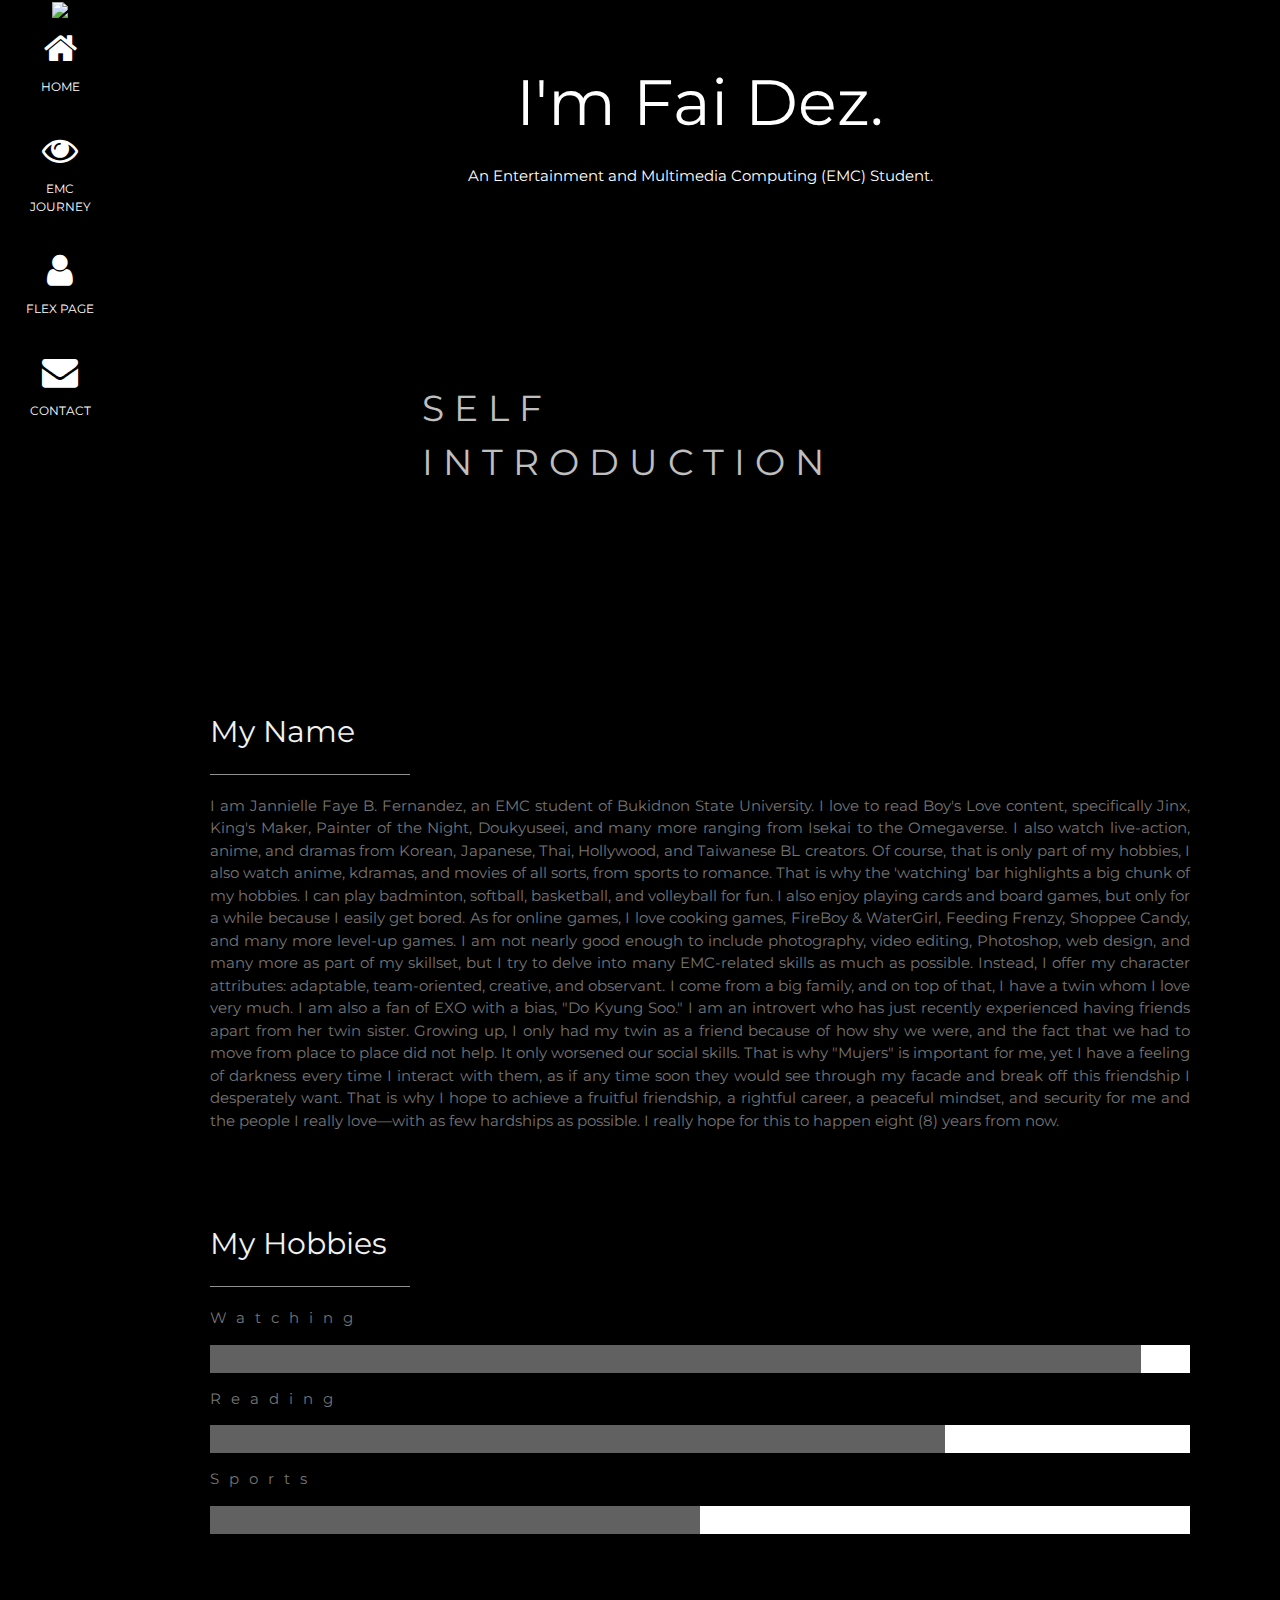
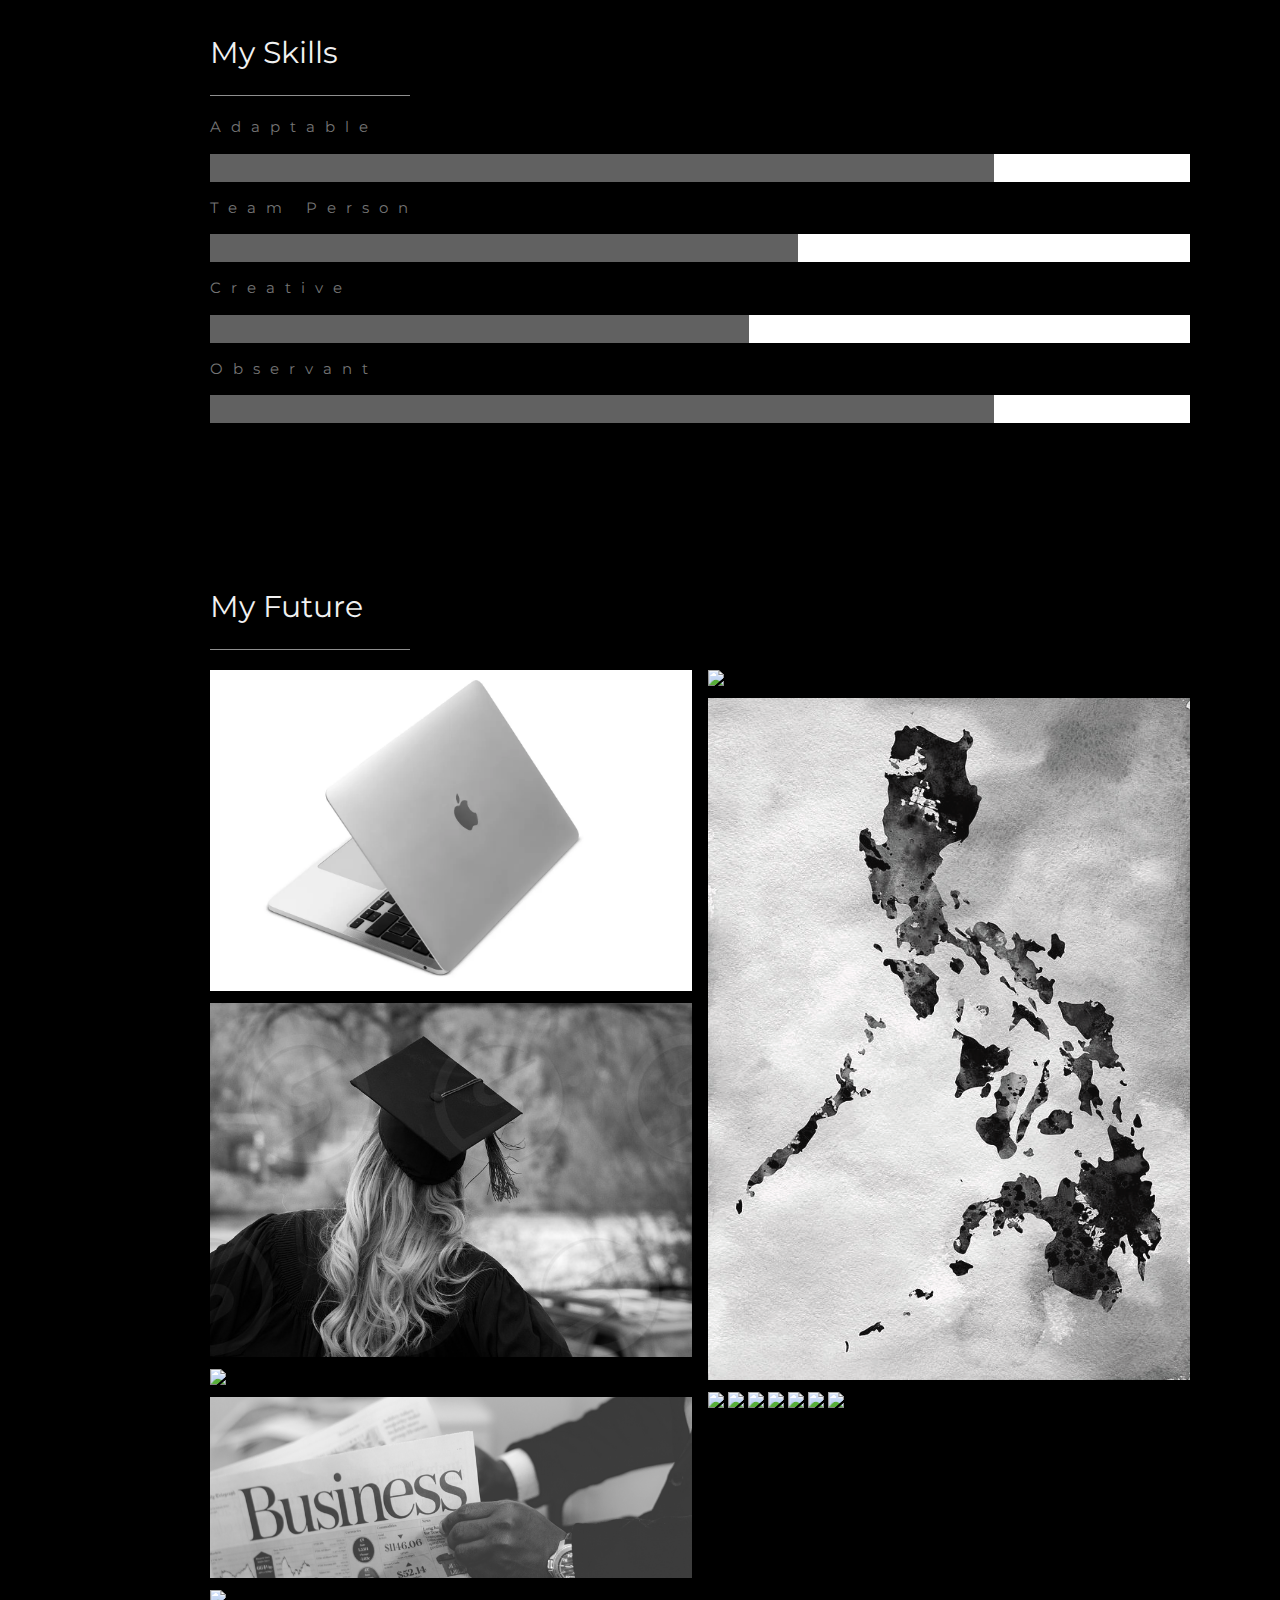
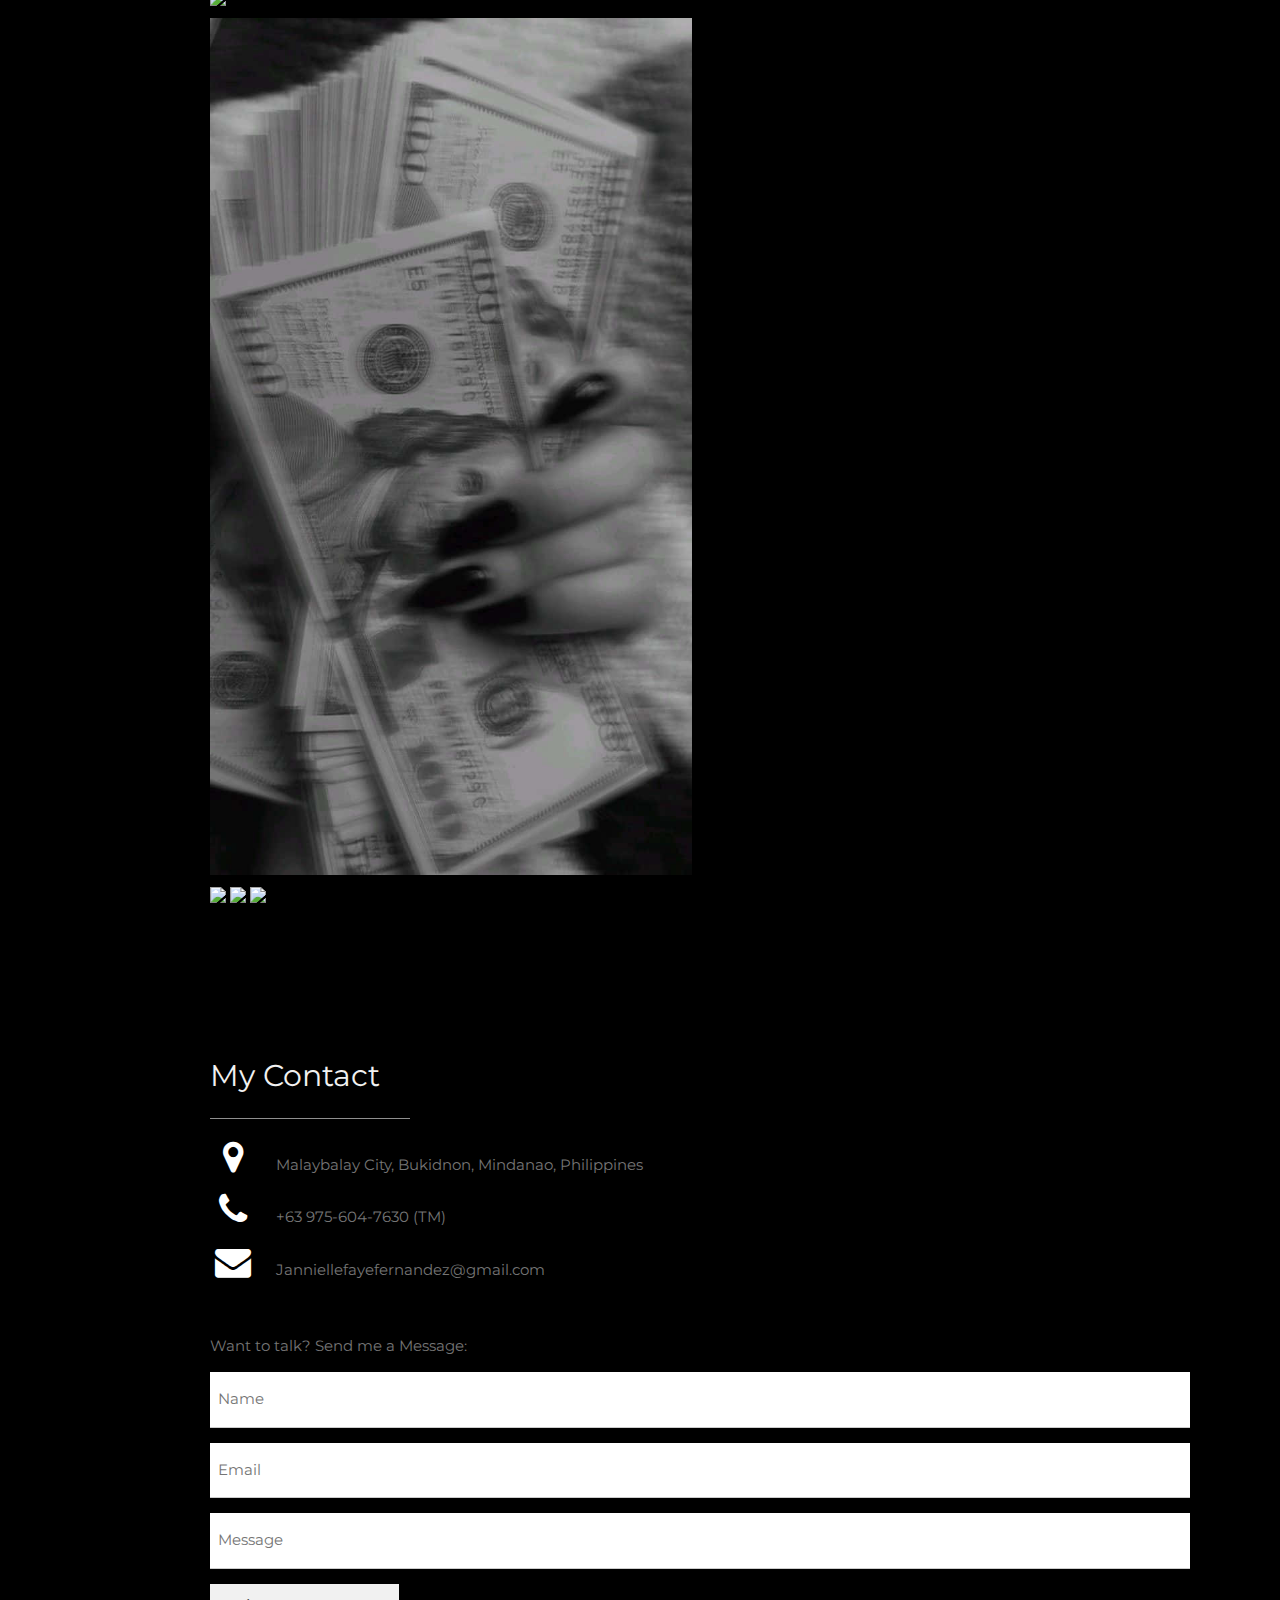
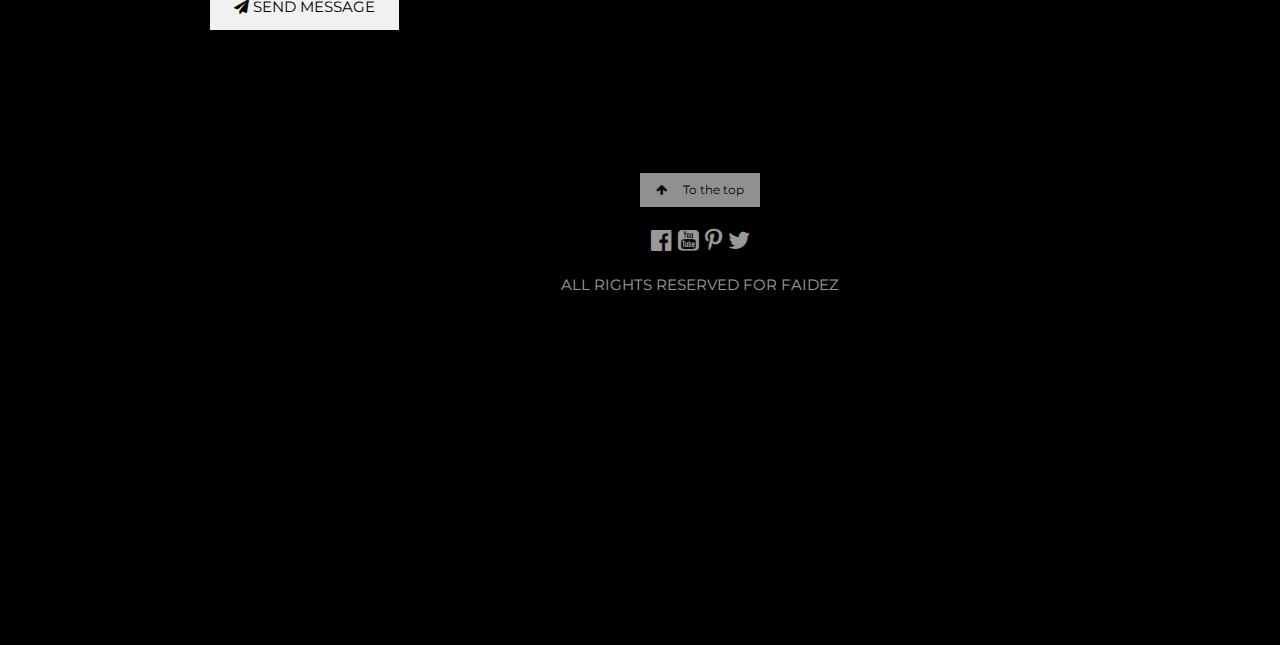
==== index.html @ f1327cbe "Update index.html" ====
<!DOCTYPE html>
<html>
<head>
<title>FaiDez Webpage - HOME</title>
<link rel="icon" type="image/x-icon" href="letter.png"/>
<meta charset="UTF-8">
<meta name="viewport" content="width=device-width, initial-scale=1">
<link rel="stylesheet" href="https://www.w3schools.com/w3css/4/w3.css">
<link rel="stylesheet" href="https://fonts.googleapis.com/css?family=Montserrat">
<link rel="stylesheet" href="https://cdnjs.cloudflare.com/ajax/libs/font-awesome/4.7.0/css/font-awesome.min.css">
<style>
body, h1,h2,h3,h4,h5,h6 {font-family: "Montserrat", sans-serif;}
.w3-row-padding img {margin-bottom: 12px}

/* Set the width of the sidebar to 120px */
.w3-sidebar {width: 120px;background: #000;}

/* Add a left margin to the "page content" that matches the width of the sidebar (120px) */
#main {margin-left: 120px}

/* Remove margins from "page content" on small screens */
@media only screen and (max-width: 600px) {#main {margin-left: 0}}

footer {icon-decoration: none; text-align: center;}

video {
  max-width: 100%;
  height: auto;
}

video.center {
	display: block;
	margin-left: auto;
	margin-right: auto;
}

/* Create a Parallax Effect */
.bgimg-1, .bgimg-2 {
  background-attachment: fixed;
  background-position: center;
  background-repeat: no-repeat;
  background-size: cover;}

/* First image (Self Introduction) */
.bgimg-1 {
  background-image: url("FAIDEZ.jpg");
  min-height: 100%;}

/* Second image (Contact) */
.bgimg-2 {
  background-image: url("Picture5.png");
  min-height: 400px;}

.w3-wide {letter-spacing: 10px;}
.w3-hover-opacity {cursor: pointer;}

/* Turn off parallax scrolling for tablets and phones */
@media only screen and (max-device-width: 1600px) {
  .bgimg-1, .bgimg-2 {
    background-attachment: scroll;
    min-height: 400px;
	font-size: auto;}
}
a:link {
  text-decoration: none;
}

</style>
</head>
<body class="w3-black">

<!-- Icon Bar (Sidebar - hidden on small screens) -->
<nav class="w3-sidebar w3-bar-block w3-small w3-hide-small w3-center">
  <!-- Avatar image in top left corner -->
  <img src="FAIDEZ.jpg" style="width:100%">
  <a href="#" class="w3-bar-item w3-button w3-padding-large w3-black">
    <i class="fa fa-home w3-xxlarge"></i>
    <p>HOME</p>
  </a>
  <a href="EMC JOURNEY/index.html" class="w3-bar-item w3-button w3-padding-large w3-black">
    <i class="fa fa-eye w3-xxlarge"></i>
    <p>EMC JOURNEY</p>
  </a>
    <a href="FLEX PAGE/index.html" class="w3-bar-item w3-button w3-padding-large w3-black">
    <i class="fa fa-user w3-xxlarge"></i>
    <p>FLEX PAGE</p>
  </a>
  <a href="#contact" class="w3-bar-item w3-button w3-padding-large w3-black">
    <i class="fa fa-envelope w3-xxlarge"></i>
    <p>CONTACT</p>
  </a>
</nav>

<!-- Navbar on small screens (Hidden on medium and large screens) -->
<div class="w3-top w3-hide-large w3-hide-medium" id="myNavbar">
  <div class="w3-bar w3-black w3-opacity w3-hover-opacity-off w3-center w3-small">
    <a href="#" class="w3-bar-item w3-button" style="width:25% !important">HOME</a>
    <a href="EMC JOURNEY/index.html" class="w3-bar-item w3-button" style="width:25% !important">EMC JOURNEY</a>
    <a href="FLEX PAGE/index.html" class="w3-bar-item w3-button" style="width:25% !important">FLEX PAGE</a>
    <a href="#contact" class="w3-bar-item w3-button" style="width:25% !important">CONTACT</a>
  </div>
</div>

<!-- Page Content -->
<div class="w3-padding-large" id="main">
  <!-- Header/Home -->
  <header class="w3-container w3-padding-32 w3-center w3-black" id="home">
    <h1 class="w3-jumbo"><span class="w3-hide-small">I'm</span> Fai Dez.</h1>
    <p>An Entertainment and Multimedia Computing (EMC) Student.</p>
  </header>
  
<!-- First Parallax Image with Portfolio Text -->
<div class="bgimg-1 w3-display-container w3-opacity-min">
  <div class="w3-display-middle">
    <span class="w3-xxlarge w3-text-white w3-wide">SELF INTRODUCTION</span>
  </div>
</div>

  <!-- About Section -->
  <div class="w3-content w3-justify w3-text-grey w3-padding-64" id="about">
    <h2 class="w3-text-light-grey">My Name</h2>
    <hr style="width:200px" class="w3-opacity">
    <p>I am Jannielle Faye B. Fernandez, an EMC student of Bukidnon State University.
	I love to read Boy's Love content, specifically Jinx, King's Maker, Painter of the Night, Doukyuseei, and many more ranging from Isekai to the Omegaverse.
	I also watch live-action, anime, and dramas from Korean, Japanese, Thai, Hollywood, and Taiwanese BL creators.
	Of course, that is only part of my hobbies, I also watch anime, kdramas, and movies of all sorts, from sports to romance.
	That is why the 'watching' bar highlights a big chunk of my hobbies. I can play badminton, softball, basketball, and volleyball for fun.
	I also enjoy playing cards and board games, but only for a while because I easily get bored. As for online games, I love cooking games, FireBoy & WaterGirl, Feeding Frenzy, Shoppee Candy, and many more level-up games.
	I am not nearly good enough to include photography, video editing, Photoshop, web design, and many more as part of my skillset, but I try to delve into many EMC-related skills as much as possible. Instead, I offer my character attributes: adaptable, team-oriented, creative, and observant.
	I come from a big family, and on top of that, I have a twin whom I love very much. I am also a fan of EXO with a bias, "Do Kyung Soo."
	I am an introvert who has just recently experienced having friends apart from her twin sister. Growing up, I only had my twin as a friend because of how shy we were, and the fact that we had to move from place to place did not help.
	It only worsened our social skills. That is why "Mujers" is important for me, yet I have a feeling of darkness every time I interact with them, as if any time soon they would see through my facade and break off this friendship I desperately want.
	That is why I hope to achieve a fruitful friendship, a rightful career, a peaceful mindset, and security for me and the people I really love—with as few hardships as possible. I really hope for this to happen eight (8) years from now.</p>
	
	<div class="w3-padding-64 w3-content">
    <h2 class="w3-text-light-grey">My Hobbies</h2>
    <hr style="width:200px" class="w3-opacity">
	
    <p class="w3-wide">Watching</p>
    <div class="w3-white">
      <div class="w3-dark-grey" style="height:28px;width:95%"></div>
    </div>
    <p class="w3-wide">Reading</p>
    <div class="w3-white">
      <div class="w3-dark-grey" style="height:28px;width:75%"></div>
    </div>
    <p class="w3-wide">Sports</p>
    <div class="w3-white">
      <div class="w3-dark-grey" style="height:28px;width:50%"></div>
    </div>
	<br>
	
	<div class="w3-padding-64 w3-content">
    <h2 class="w3-text-light-grey">My Skills</h2>
    <hr style="width:200px" class="w3-opacity">
	
    <p class="w3-wide">Adaptable</p>
    <div class="w3-white">
      <div class="w3-dark-grey" style="height:28px;width:80%"></div>
    </div>
    <p class="w3-wide">Team Person</p>
    <div class="w3-white">
      <div class="w3-dark-grey" style="height:28px;width:60%"></div>
    </div>
    <p class="w3-wide">Creative</p>
    <div class="w3-white">
      <div class="w3-dark-grey" style="height:28px;width:55%"></div>
    </div>
	<p class="w3-wide">Observant</p>
    <div class="w3-white">
      <div class="w3-dark-grey" style="height:28px;width:80%"></div>
    </div>
	<br>
	
	<div class="w3-content w3-justify w3-text-grey w3-padding-64">
  
  <!-- Portfolio Section -->
  <div class="w3-padding-64 w3-content">
    <h2 class="w3-text-light-grey">My Future</h2>
    <hr style="width:200px" class="w3-opacity">

    <!-- Grid for photos -->
    <div class="w3-row-padding" style="margin:0 -16px">
      <div class="w3-half">
        <img src="MacBook.webp" style="width:100%">
        <img src="graduation.jpg" style="width:100%">
        <img src="Philippines.jpg" style="width:100%">
	<img src="business.png" style="width:100%">
        <img src="dunecredits.webp" style="width:100%">
        <img src="money.jpg" style="width:100%">
	<img src="InShot_20231209_022436012.jpg" style="width:100%">
        <img src="InShot_20231209_022503259.jpg" style="width:100%">
	<img src="InShot_20231209_022620819.jpg" style="width:100%">
		
	  </div>

      <div class="w3-half">
        <img src="Travelling.jpg" style="width:100%">
        <img src="PhilippineMap.jpg" style="width:100%">
        <img src="self-defence-for-women.jpg" style="width:100%">
	<img src="ukraine-soldiers-1.jpg" style="width:100%">
        <img src="InShot_20231209_021955465.jpg" style="width:100%">
        <img src="InShot_20231209_022239101.jpg" style="width:100%">
        <img src="InShot_20231209_022537627.jpg" style="width:100%">
	<img src="InShot_20231209_022644181.jpg" style="width:100%">
	<img src="InShot_20231209_022210315.jpg" style="width:100%">
	 </div>
    <!-- End photo grid -->
    </div>
  <!-- End Portfolio Section -->
  </div>
  
  <!-- Contact Section -->
  <div class="w3-padding-64 w3-content w3-text-grey" id="contact">
    <h2 class="w3-text-light-grey">My Contact</h2>
    <hr style="width:200px" class="w3-opacity">

    <div class="w3-section">
      <p><i class="fa fa-map-marker fa-fw w3-text-white w3-xxlarge w3-margin-right"></i> Malaybalay City, Bukidnon, Mindanao, Philippines </p>
      <p><i class="fa fa-phone fa-fw w3-text-white w3-xxlarge w3-margin-right"></i> +63 975-604-7630 (TM)</p>
      <p><i class="fa fa-envelope fa-fw w3-text-white w3-xxlarge w3-margin-right"> </i> Janniellefayefernandez@gmail.com</p>
    </div>
	<br>
	
    <p>Want to talk? Send me a Message:</p>

    <form action="/action_page.php" target="_blank">
      <p><input class="w3-input w3-padding-16" type="text" placeholder="Name" required name="Name"></p>
      <p><input class="w3-input w3-padding-16" type="text" placeholder="Email" required name="Email"></p>
      <p><input class="w3-input w3-padding-16" type="text" placeholder="Message" required name="Message"></p>
      <p>
        <button class="w3-button w3-light-grey w3-padding-large" type="submit">
          <i class="fa fa-paper-plane"></i> SEND MESSAGE
        </button>
      </p>
    </form>
  <!-- End Contact Section -->
  </div>
  
    <!-- Footer -->
  <footer class="w3-content w3-padding-64 w3-text-grey w3-xlarge">
  <div class="w3-bar w3-black w3-opacity w3-hover-opacity-off w3-center w3-small w3-icon-decoration-none">
  <a href="#home" class="w3-button w3-light-grey"><i class="fa fa-arrow-up w3-margin-right"></i>To the top</a>
    <div class="w3-xlarge w3-section">
	<a href = "https://www.facebook.com/faye.fernandez.12" class="fa fa-facebook-official w3-hover-opacity !important"></a>
    <a href = "https://www.youtube.com/channel/UC6gDHtAI_IEZCUnS5jCD56w" class="fa fa-youtube-square w3-hover-opacity !important" "text-decoration: none"></a>
    <a href = "https://www.pinterest.ph/ffaye98/" class="fa fa-pinterest-p w3-hover-opacity !important"></a>
    <a href = "https://twitter.com/Fai_Dez" class="fa fa-twitter w3-hover-opacity !important"></a>
    <p class="w3-medium">ALL RIGHTS RESERVED FOR FAIDEZ </p>
	</div>
	</div>
	</div>
	
  <!-- End footer -->
  </footer>

<!-- END PAGE CONTENT -->
</div>

</body>
</html>
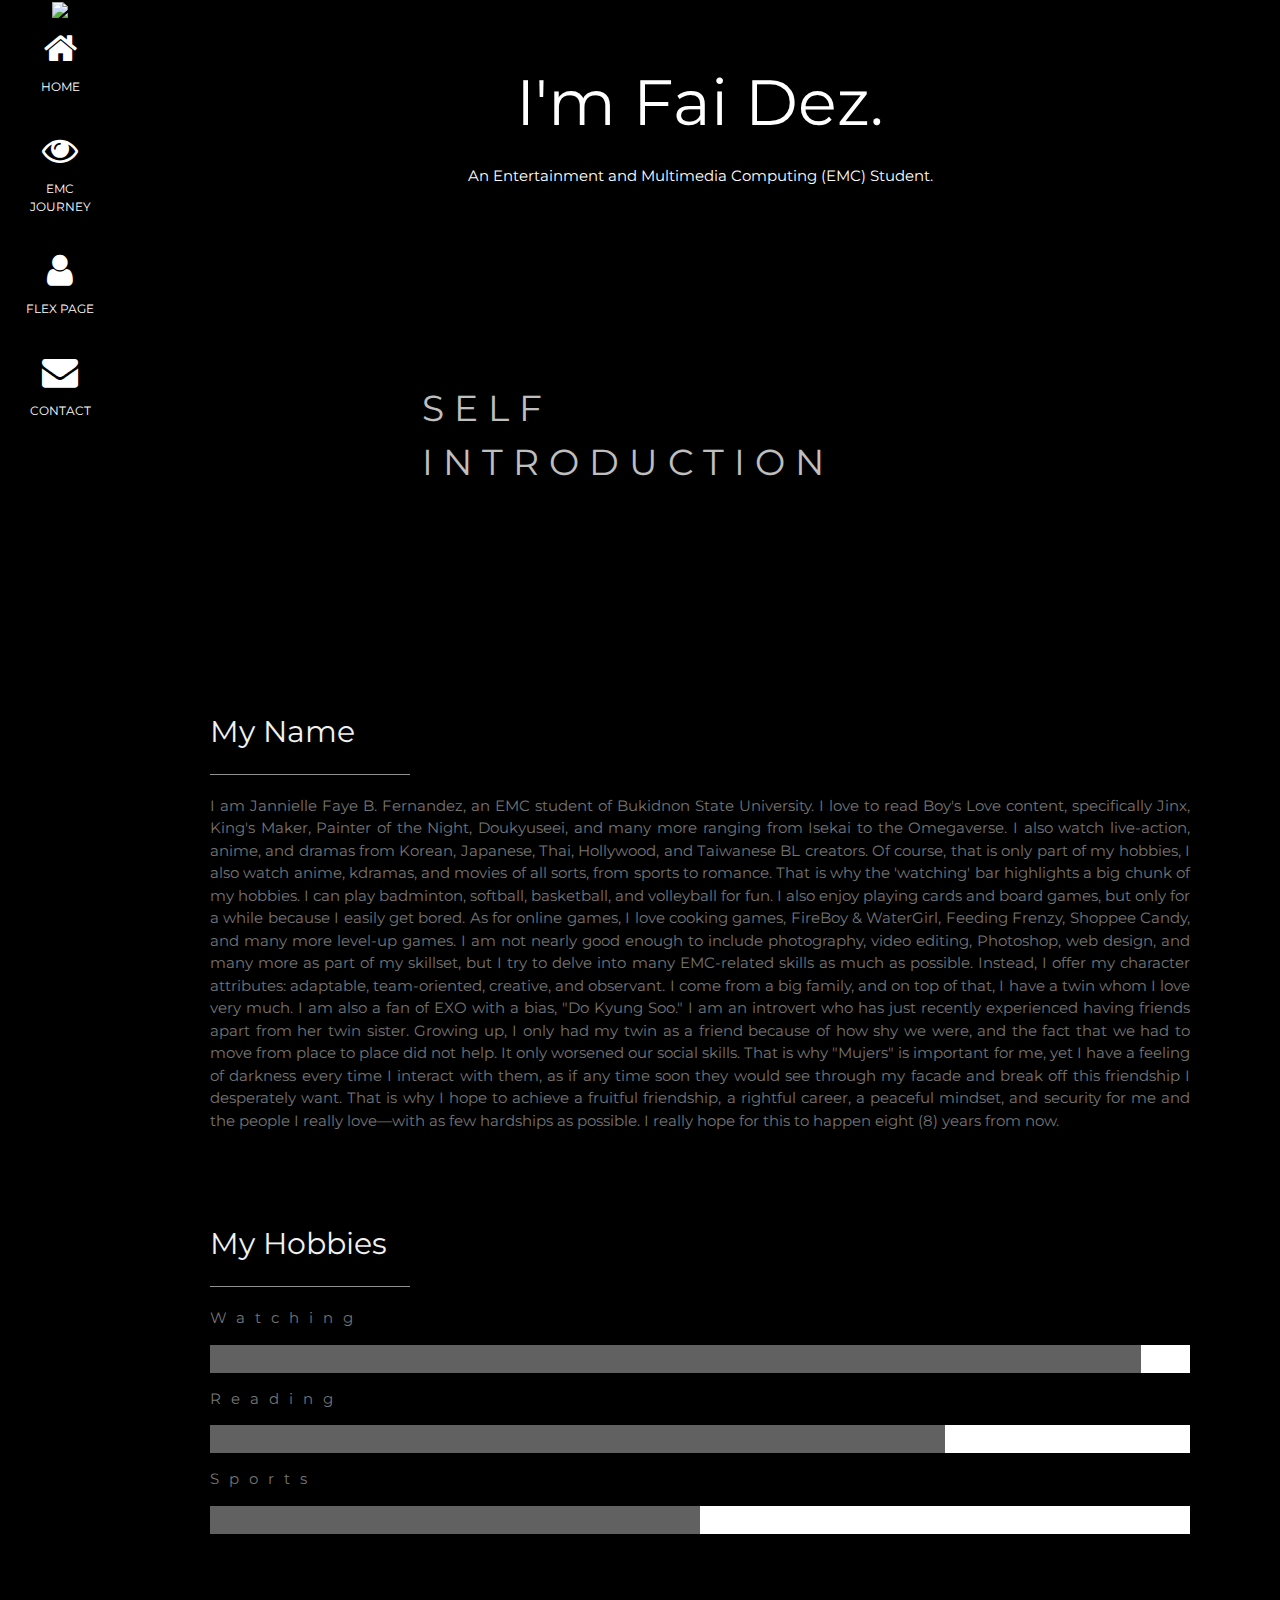
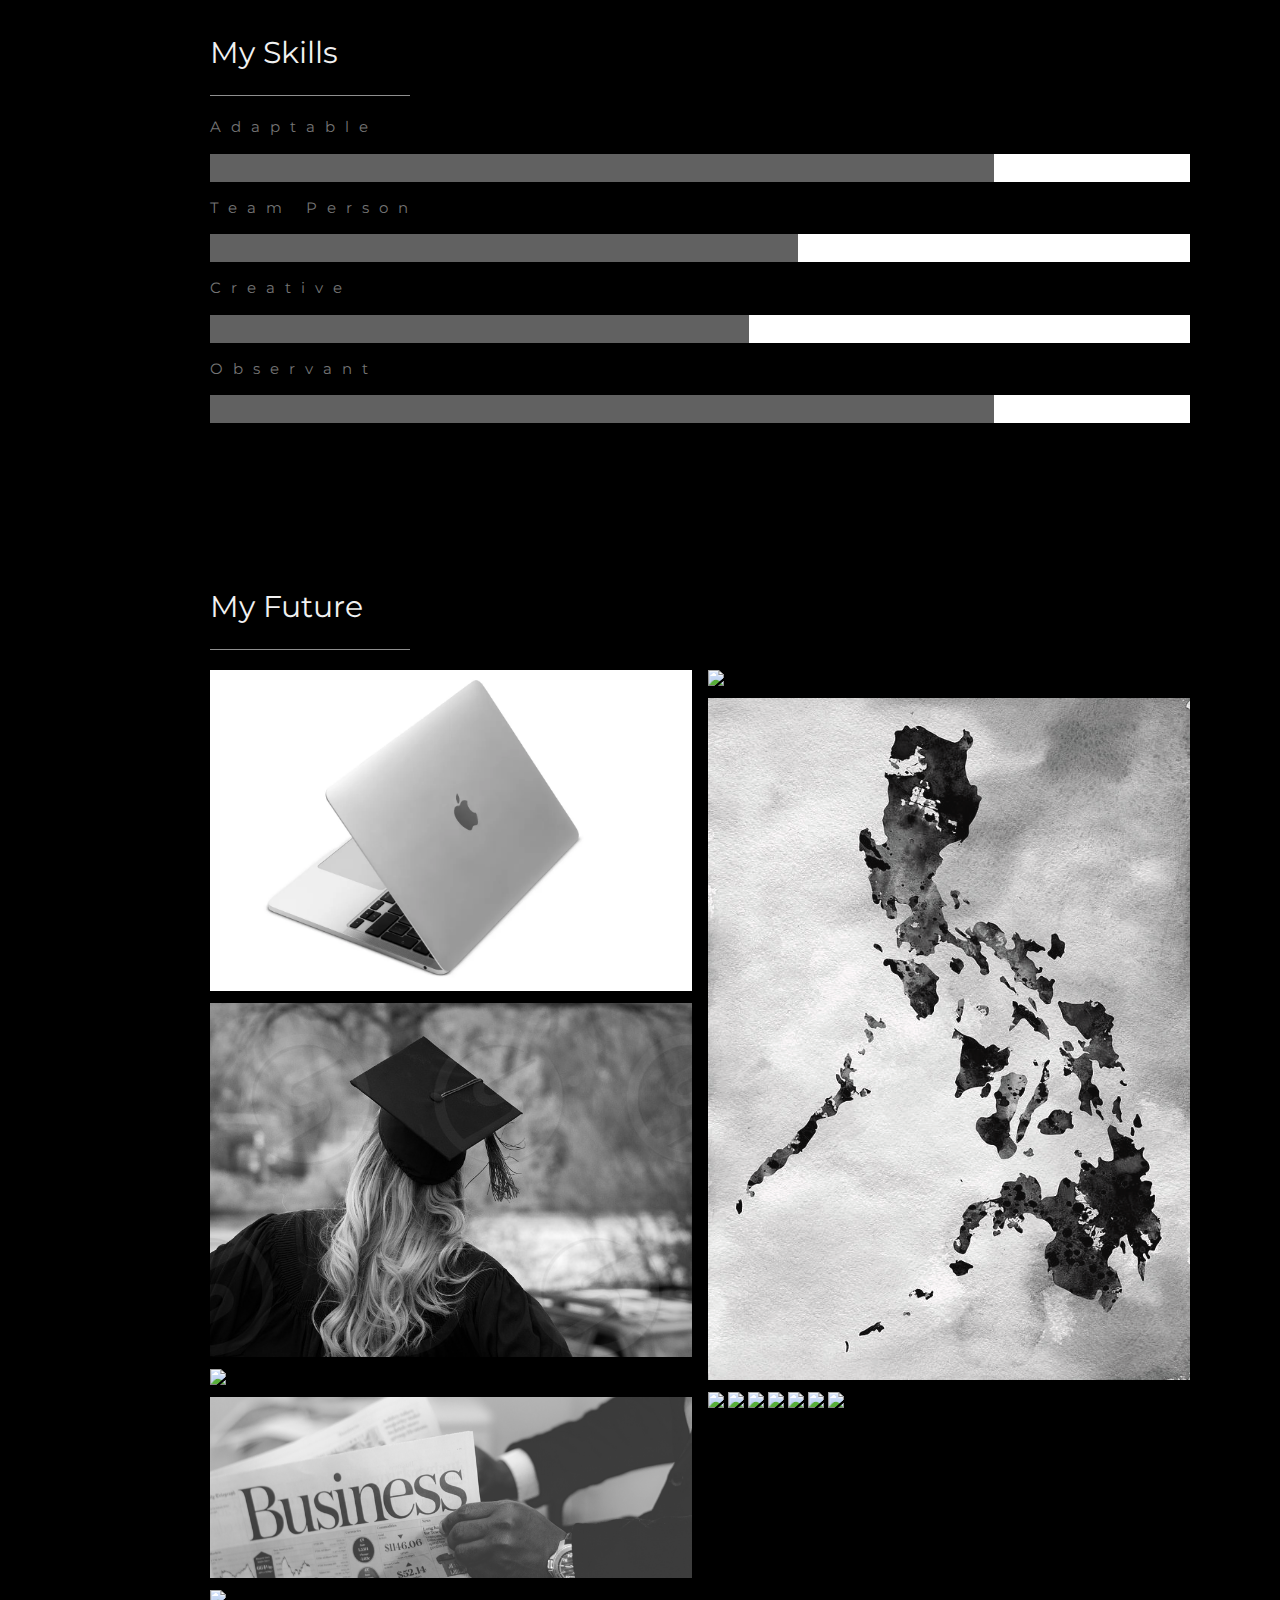
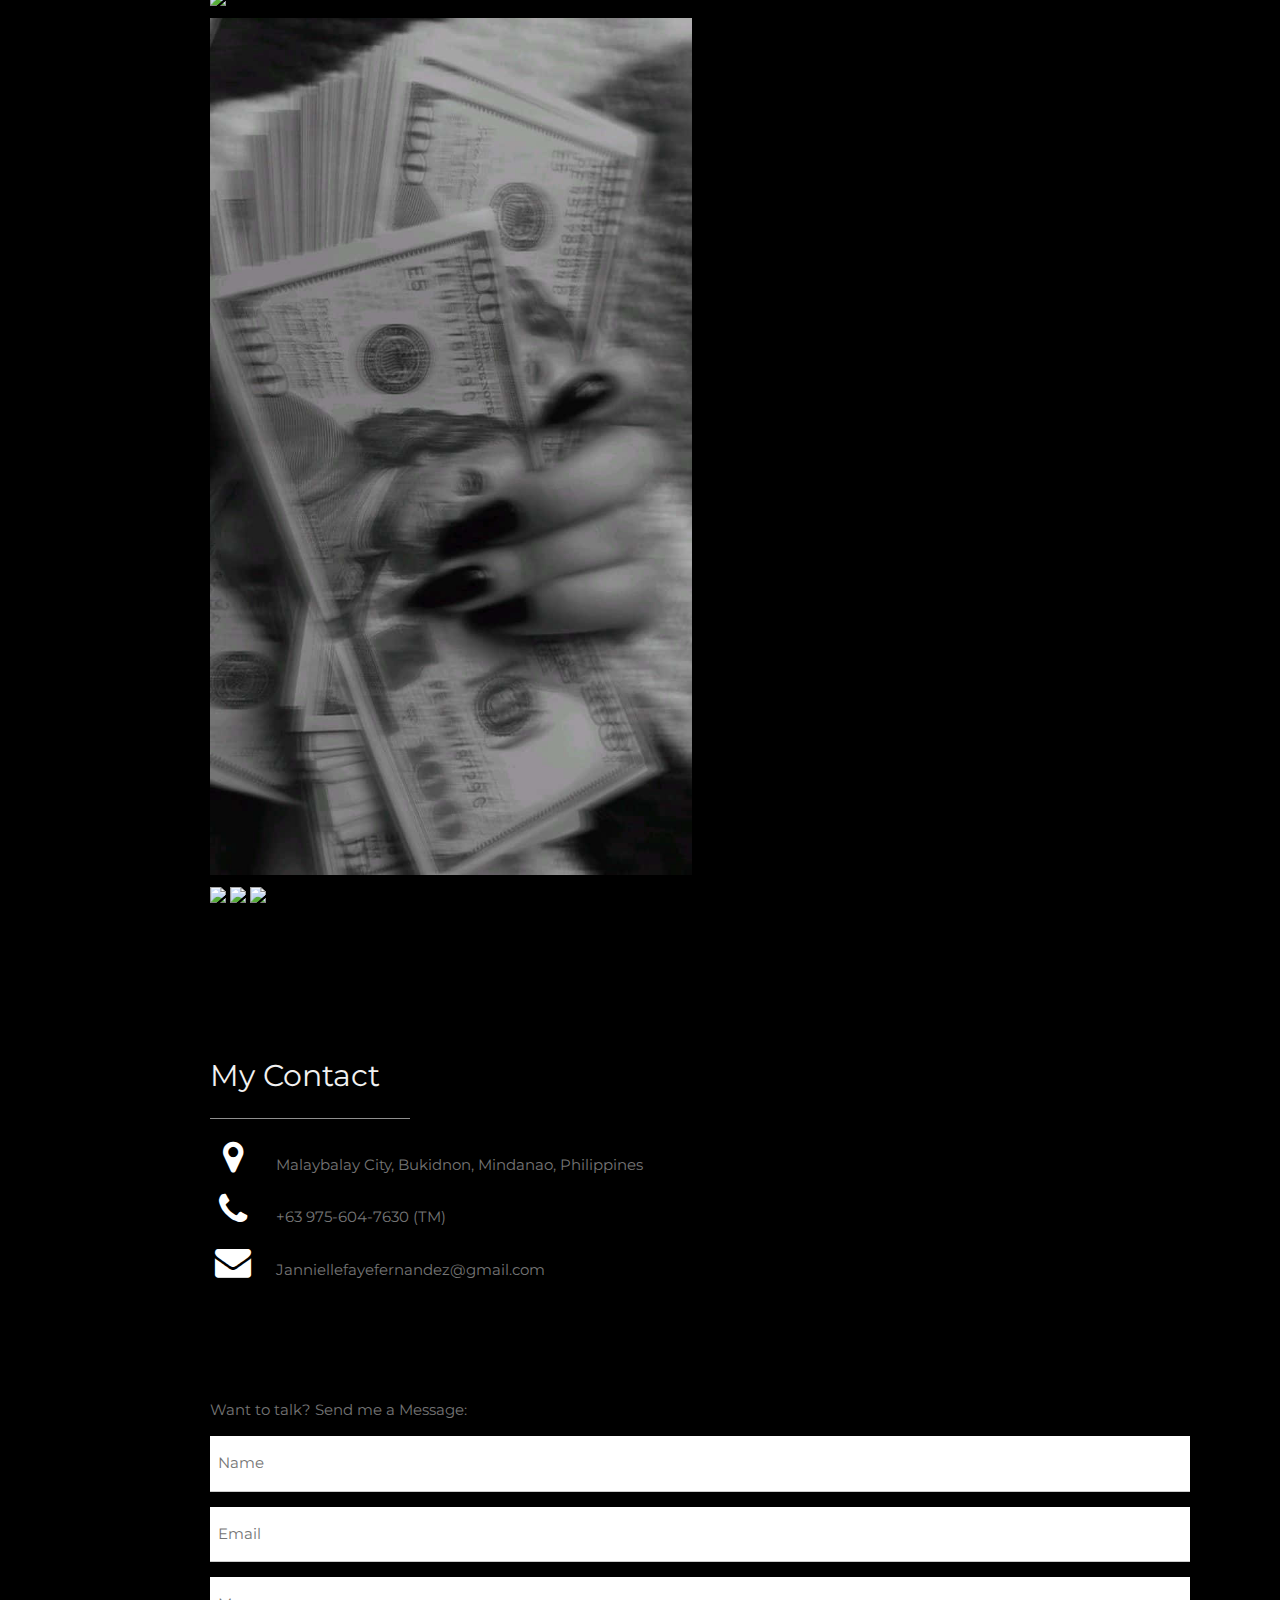
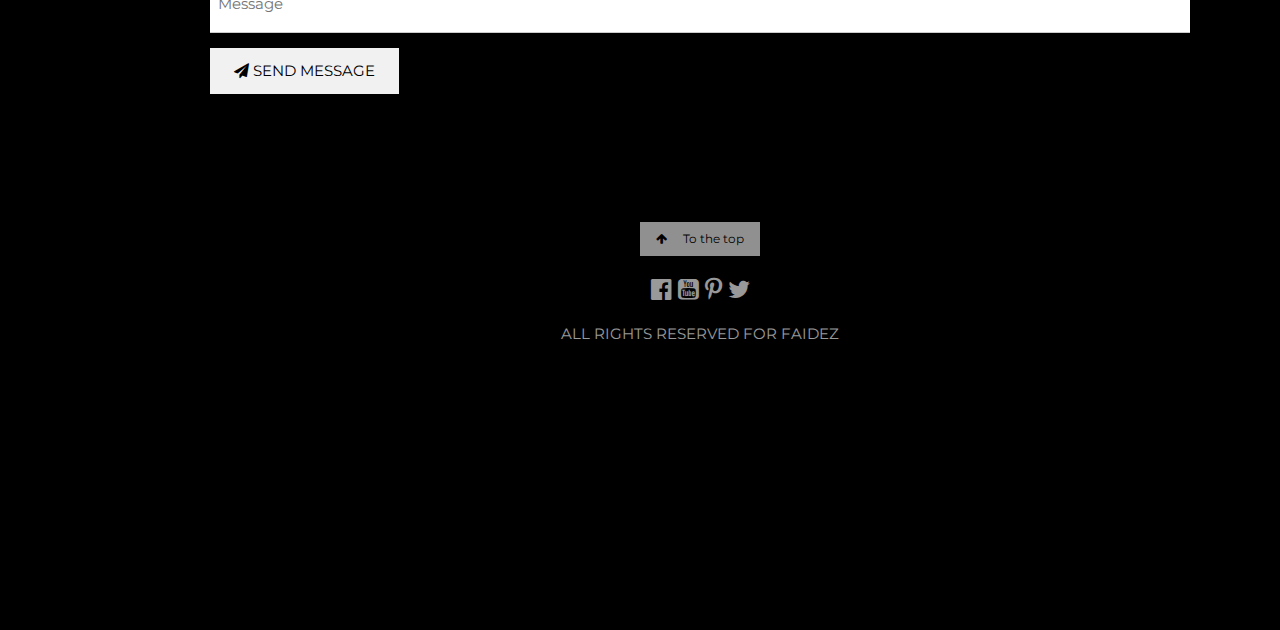
==== commit 6e6339ae: "Update index.html" ====
--- a/index.html
+++ b/index.html
@@ -110,10 +110,21 @@
   </header>
   
 <!-- First Parallax Image with Portfolio Text -->
-<div class="bgimg-1 w3-display-container w3-opacity-min">
+<div class="bgimg-1 w3-display-container w3-opacity-min w3-hide-small">
   <div class="w3-display-middle">
     <span class="w3-xxlarge w3-text-white w3-wide">SELF INTRODUCTION</span>
   </div>
+</div>
+
+<!-- First Parallax Image with Text on small screens (Hidden on medium and large screens) -->
+<div class="w3-hide-large w3-hide-medium" id="title">
+  <div class="w3-bar w3-black w3-small">
+    <div class="bgimg-1 w3-display-container w3-opacity-min">
+  <div class="w3-display-middle">
+    <span class="w3-xlarge w3-text-white w3-wide">SELF INTRODUCTION</span>
+  </div>
+</div>
+</div>
 </div>
 
   <!-- About Section -->
@@ -211,7 +222,7 @@
   </div>
   
   <!-- Contact Section -->
-  <div class="w3-padding-64 w3-content w3-text-grey" id="contact">
+  <div class="w3-padding-64 w3-content w3-text-grey w3-hide-small" id="contact">
     <h2 class="w3-text-light-grey">My Contact</h2>
     <hr style="width:200px" class="w3-opacity">
 
@@ -221,6 +232,27 @@
       <p><i class="fa fa-envelope fa-fw w3-text-white w3-xxlarge w3-margin-right"> </i> Janniellefayefernandez@gmail.com</p>
     </div>
 	<br>
+
+</div>
+	
+  <!-- Contact Section on small screens (Hidden on medium and large screens) -->
+      <div class="w3-hide-large w3-hide-medium" id="contact">
+      <div class="w3-bar w3-black w3-small">
+	  
+    <div class="w3-padding-64 w3-content w3-text-grey">
+    <h2 class="w3-text-light-grey">My Contact</h2>
+    <hr style="width:200px" class="w3-opacity">
+
+    <div class="w3-section">
+      <p><i class="fa fa-map-marker fa-fw w3-text-white w3-xlarge w3-margin-right"></i> Malaybalay City, Bukidnon, Mindanao, Philippines </p>
+      <p><i class="fa fa-phone fa-fw w3-text-white w3-xlarge w3-margin-right"></i> +63 975-604-7630 (TM)</p>
+      <p><i class="fa fa-envelope fa-fw w3-text-white w3-xlarge w3-margin-right"> </i> Janniellefayefernandez@gmail.com</p>
+    </div>
+	<br>
+	
+	</div>
+	</div>
+	</div>
 	
     <p>Want to talk? Send me a Message:</p>
 
@@ -228,11 +260,10 @@
       <p><input class="w3-input w3-padding-16" type="text" placeholder="Name" required name="Name"></p>
       <p><input class="w3-input w3-padding-16" type="text" placeholder="Email" required name="Email"></p>
       <p><input class="w3-input w3-padding-16" type="text" placeholder="Message" required name="Message"></p>
-      <p>
+	    
         <button class="w3-button w3-light-grey w3-padding-large" type="submit">
-          <i class="fa fa-paper-plane"></i> SEND MESSAGE
+          <a href="https://www.google.com/gmail/about/"><i class="fa fa-paper-plane"></i> SEND MESSAGE</a>
         </button>
-      </p>
     </form>
   <!-- End Contact Section -->
   </div>
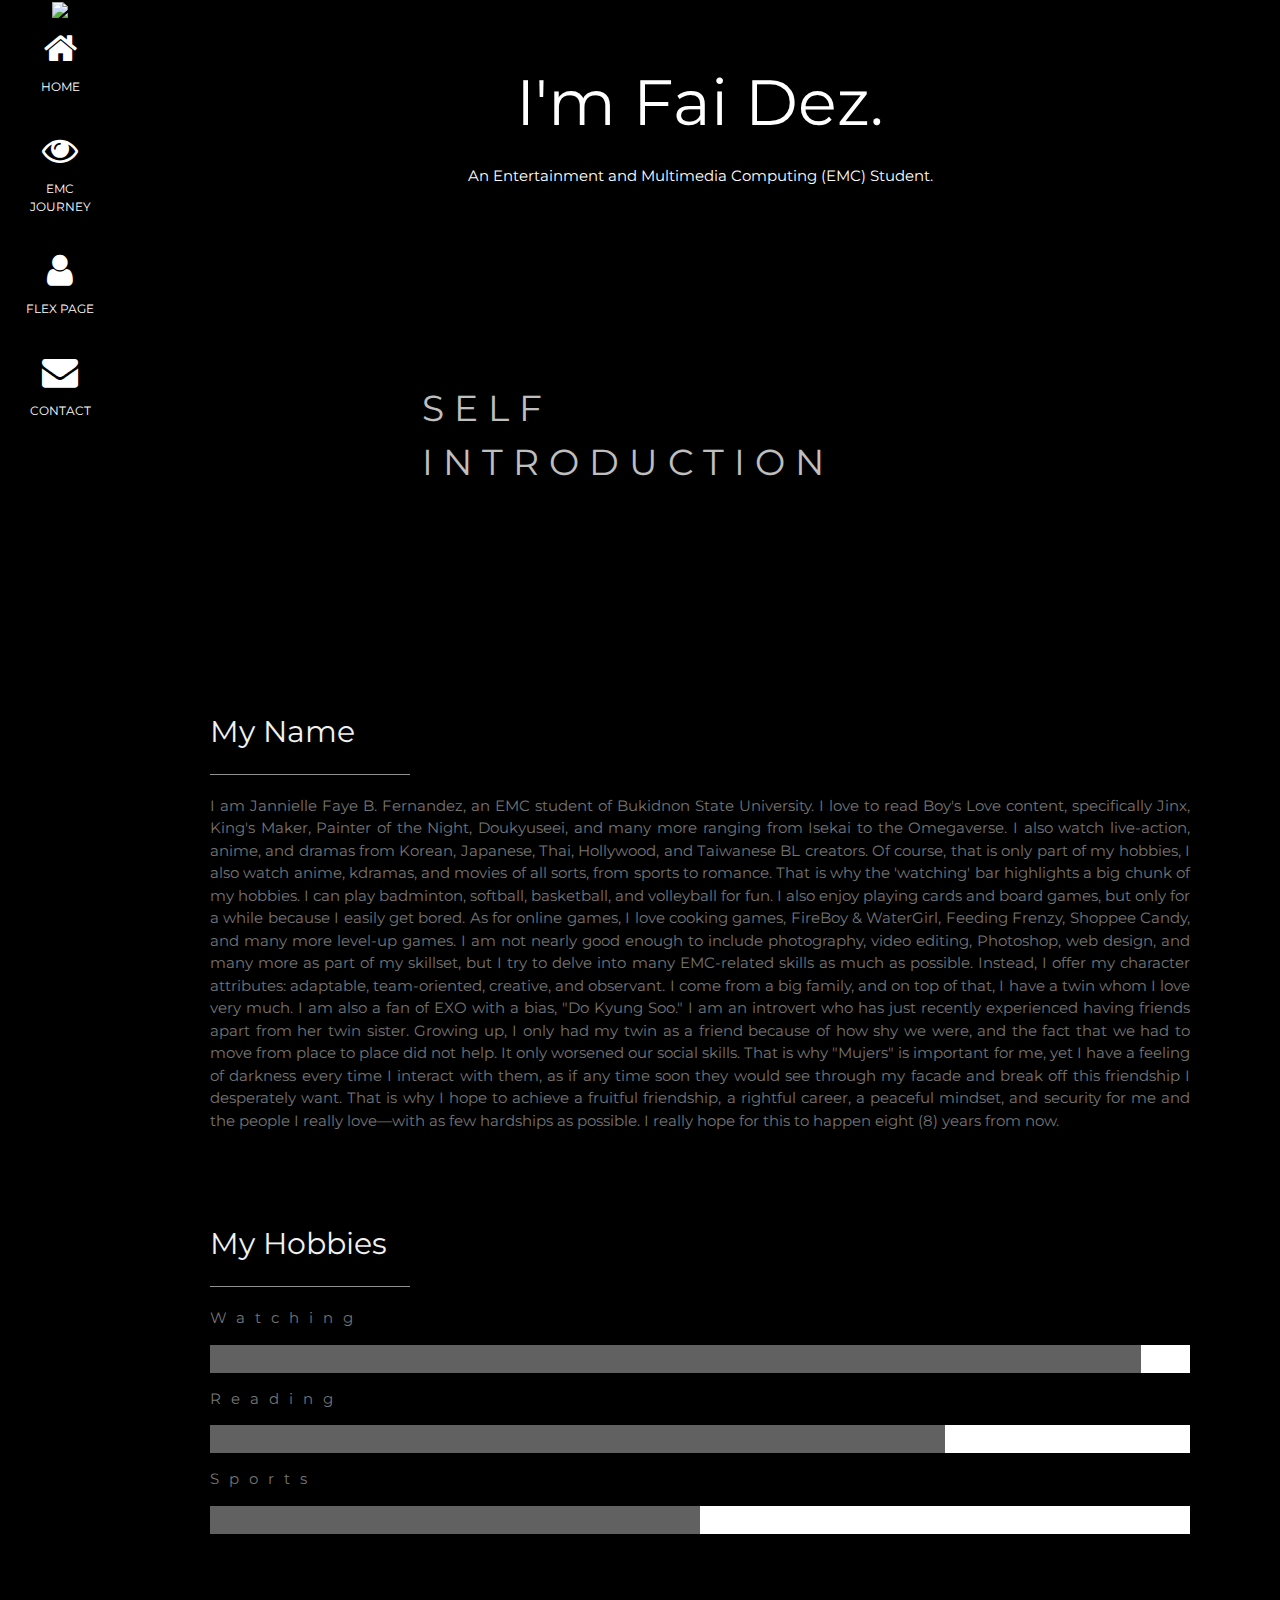
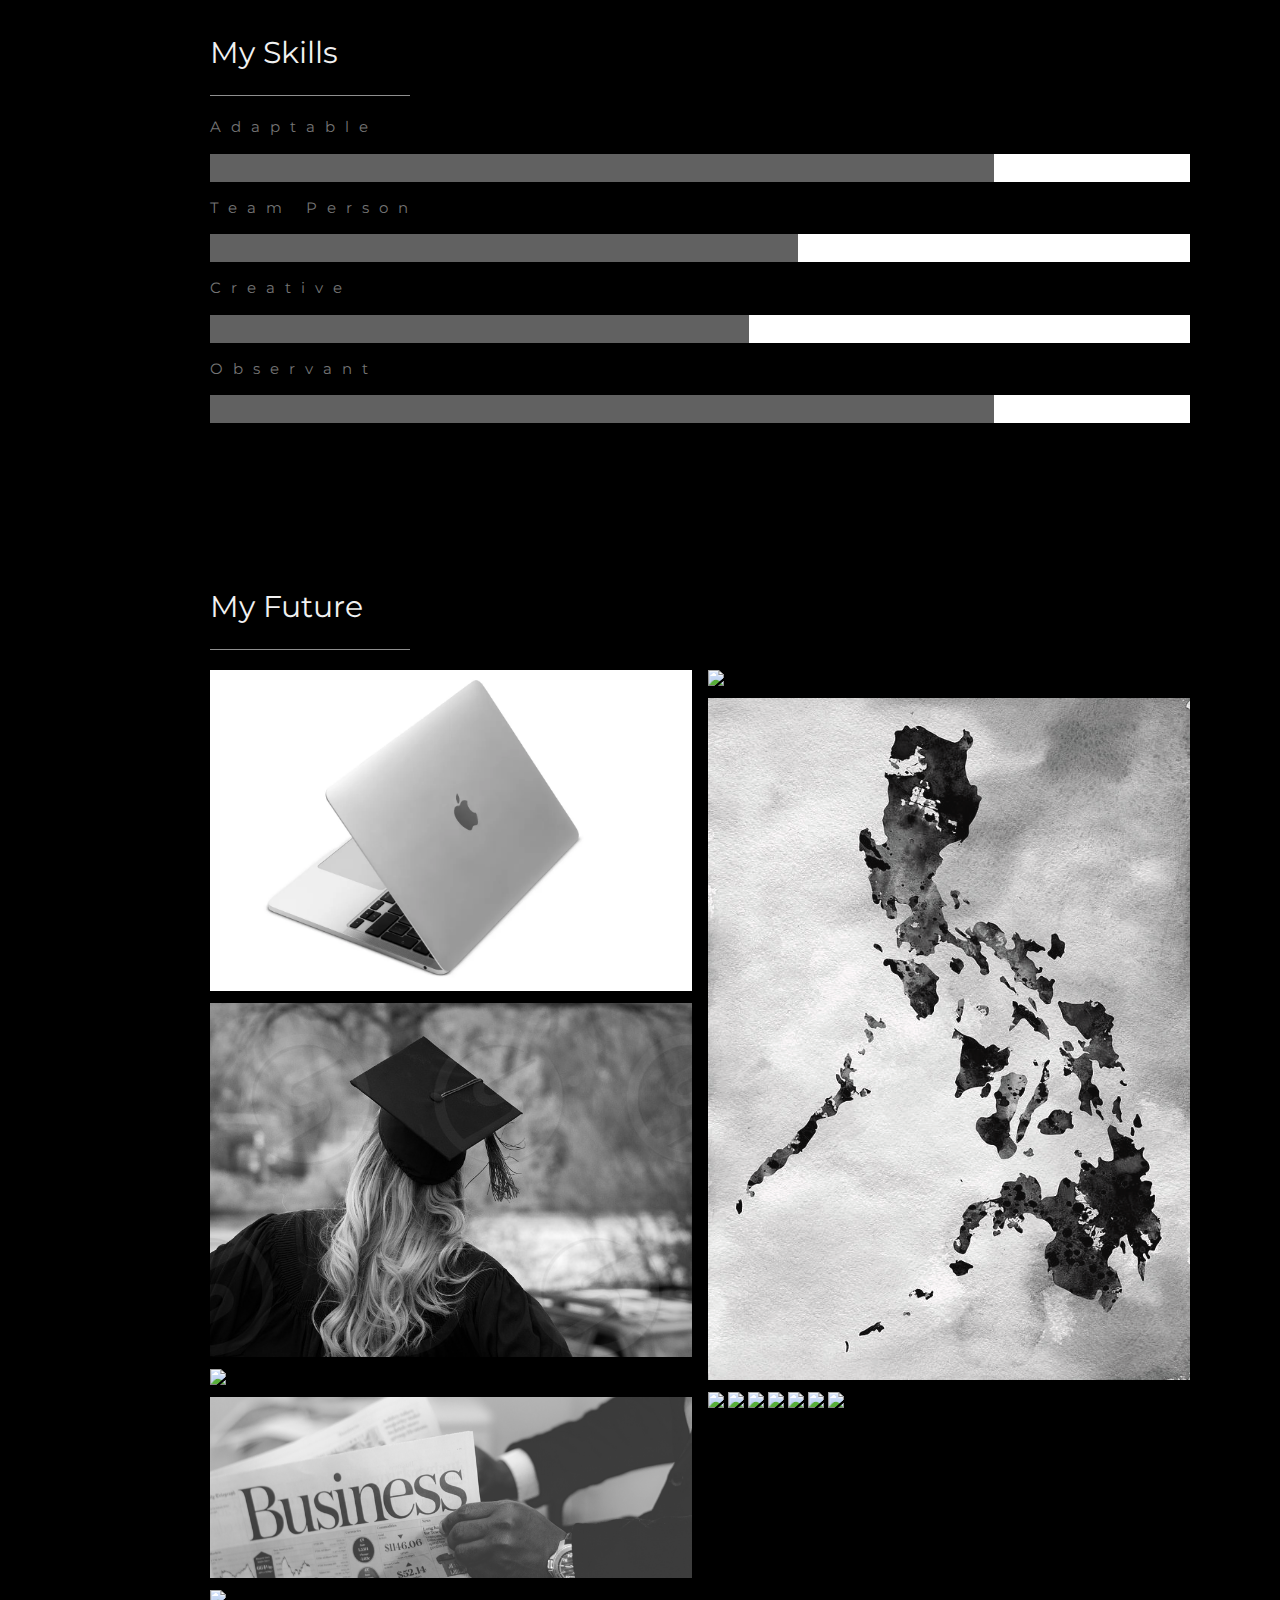
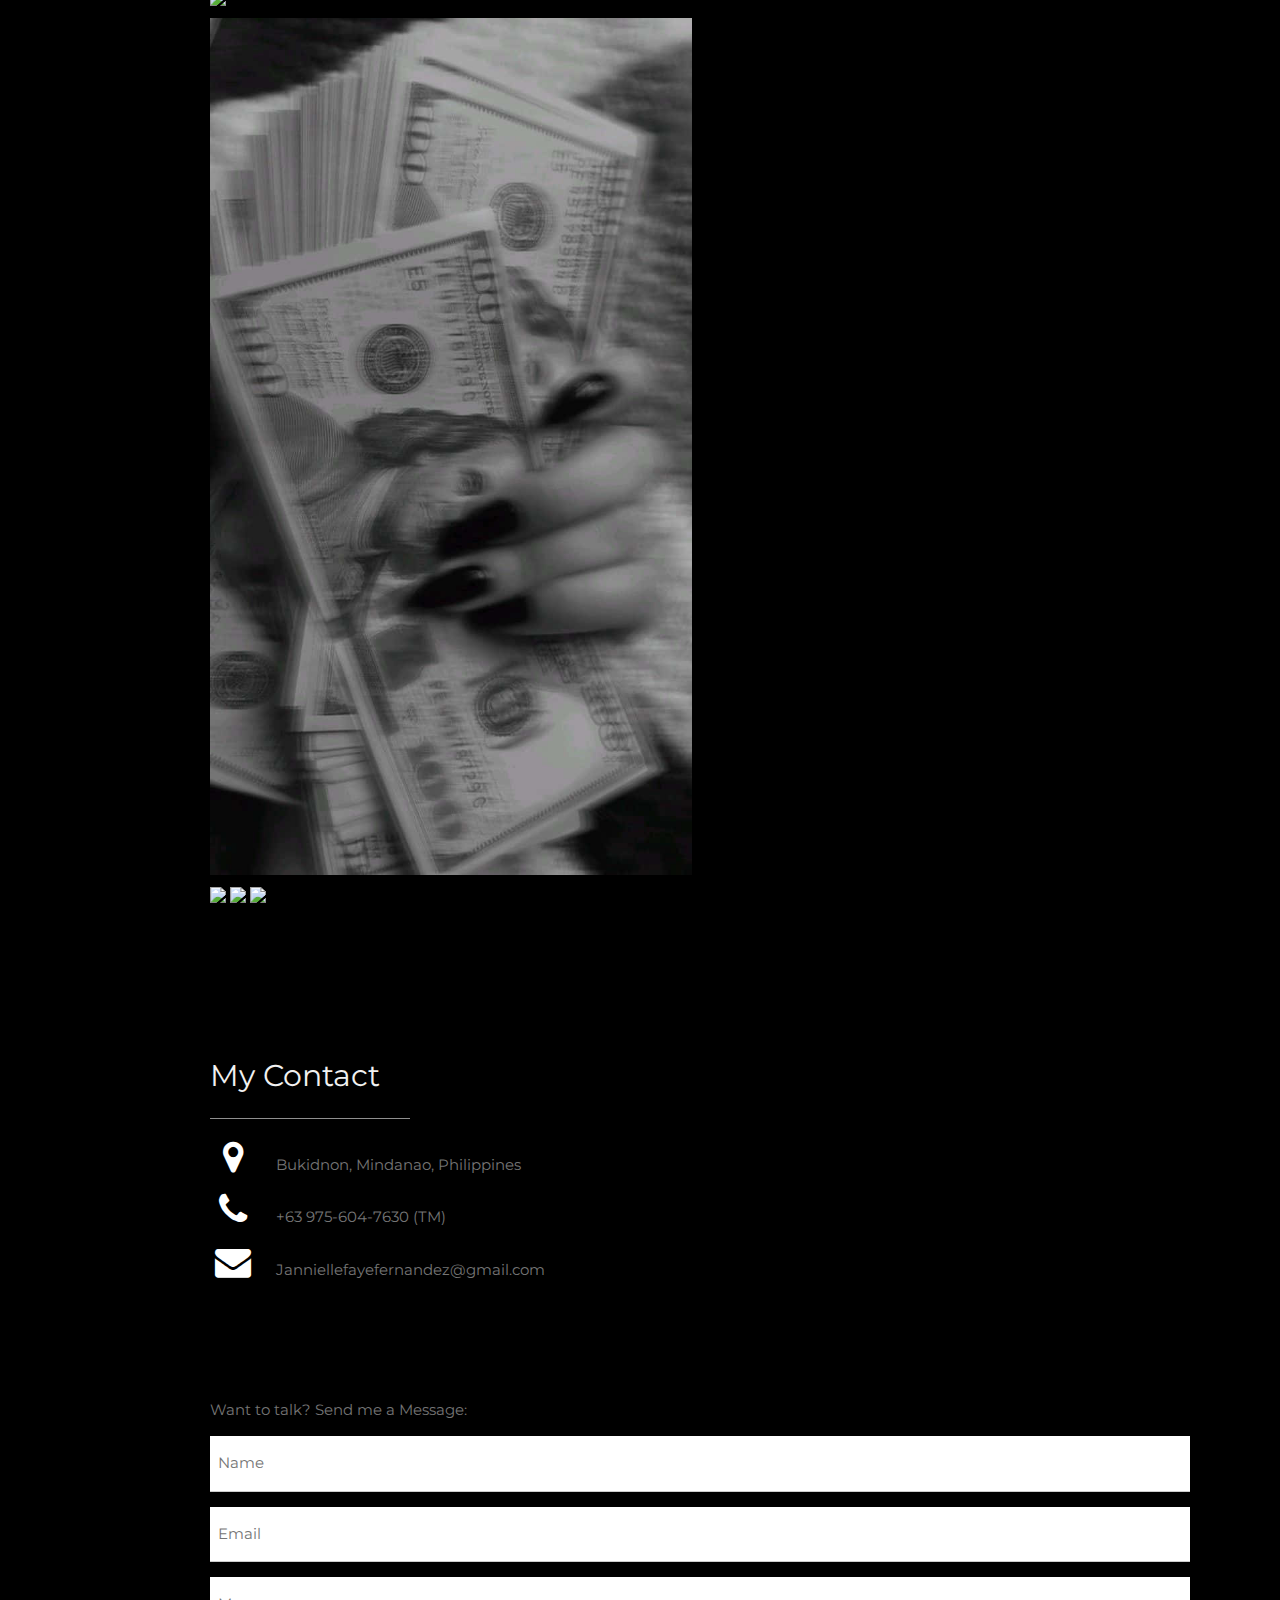
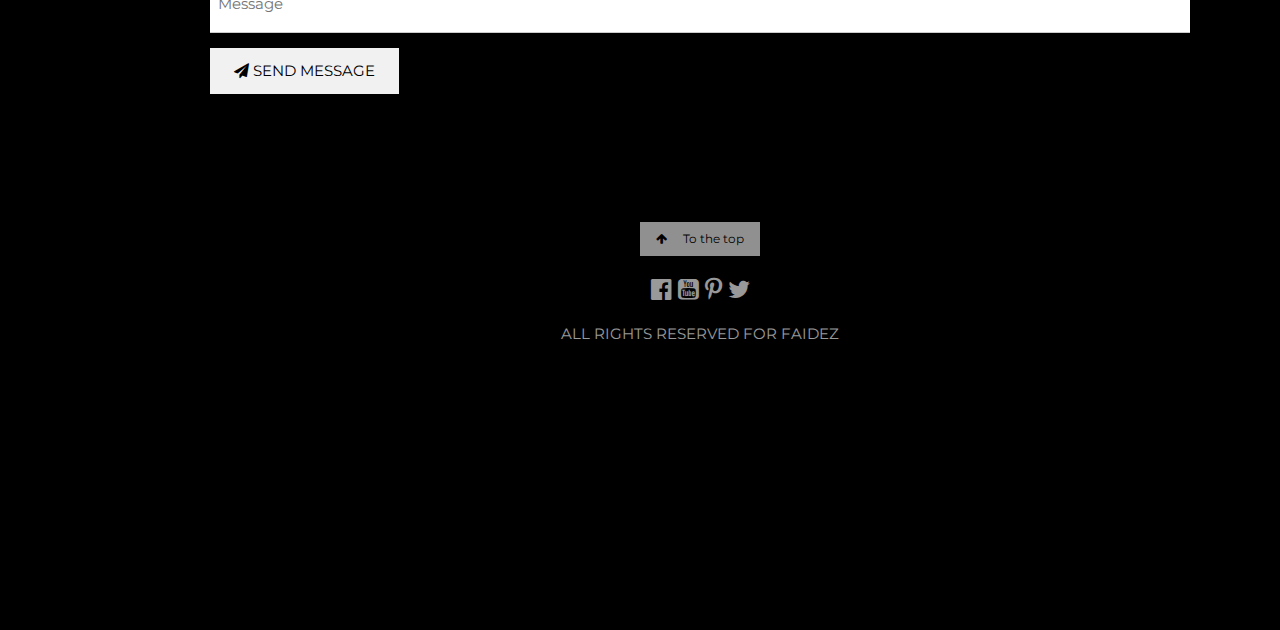
==== commit e9a806e8: "Update index.html" ====
--- a/index.html
+++ b/index.html
@@ -121,7 +121,7 @@
   <div class="w3-bar w3-black w3-small">
     <div class="bgimg-1 w3-display-container w3-opacity-min">
   <div class="w3-display-middle">
-    <span class="w3-xlarge w3-text-white w3-wide">SELF INTRODUCTION</span>
+    <span class="w3-xxlarge w3-text-white">SELF INTRODUCTION</span>
   </div>
 </div>
 </div>
@@ -222,37 +222,18 @@
   </div>
   
   <!-- Contact Section -->
-  <div class="w3-padding-64 w3-content w3-text-grey w3-hide-small" id="contact">
+  <div class="w3-padding-64 w3-content w3-text-grey" id="contact">
     <h2 class="w3-text-light-grey">My Contact</h2>
     <hr style="width:200px" class="w3-opacity">
 
-    <div class="w3-section">
-      <p><i class="fa fa-map-marker fa-fw w3-text-white w3-xxlarge w3-margin-right"></i> Malaybalay City, Bukidnon, Mindanao, Philippines </p>
+    <div class="w3-section w3-hide-small">
+      <p><i class="fa fa-map-marker fa-fw w3-text-white w3-xxlarge w3-margin-right"></i> Bukidnon, Mindanao, Philippines</p>
       <p><i class="fa fa-phone fa-fw w3-text-white w3-xxlarge w3-margin-right"></i> +63 975-604-7630 (TM)</p>
       <p><i class="fa fa-envelope fa-fw w3-text-white w3-xxlarge w3-margin-right"> </i> Janniellefayefernandez@gmail.com</p>
     </div>
 	<br>
 
 </div>
-	
-  <!-- Contact Section on small screens (Hidden on medium and large screens) -->
-      <div class="w3-hide-large w3-hide-medium" id="contact">
-      <div class="w3-bar w3-black w3-small">
-	  
-    <div class="w3-padding-64 w3-content w3-text-grey">
-    <h2 class="w3-text-light-grey">My Contact</h2>
-    <hr style="width:200px" class="w3-opacity">
-
-    <div class="w3-section">
-      <p><i class="fa fa-map-marker fa-fw w3-text-white w3-xlarge w3-margin-right"></i> Malaybalay City, Bukidnon, Mindanao, Philippines </p>
-      <p><i class="fa fa-phone fa-fw w3-text-white w3-xlarge w3-margin-right"></i> +63 975-604-7630 (TM)</p>
-      <p><i class="fa fa-envelope fa-fw w3-text-white w3-xlarge w3-margin-right"> </i> Janniellefayefernandez@gmail.com</p>
-    </div>
-	<br>
-	
-	</div>
-	</div>
-	</div>
 	
     <p>Want to talk? Send me a Message:</p>
 
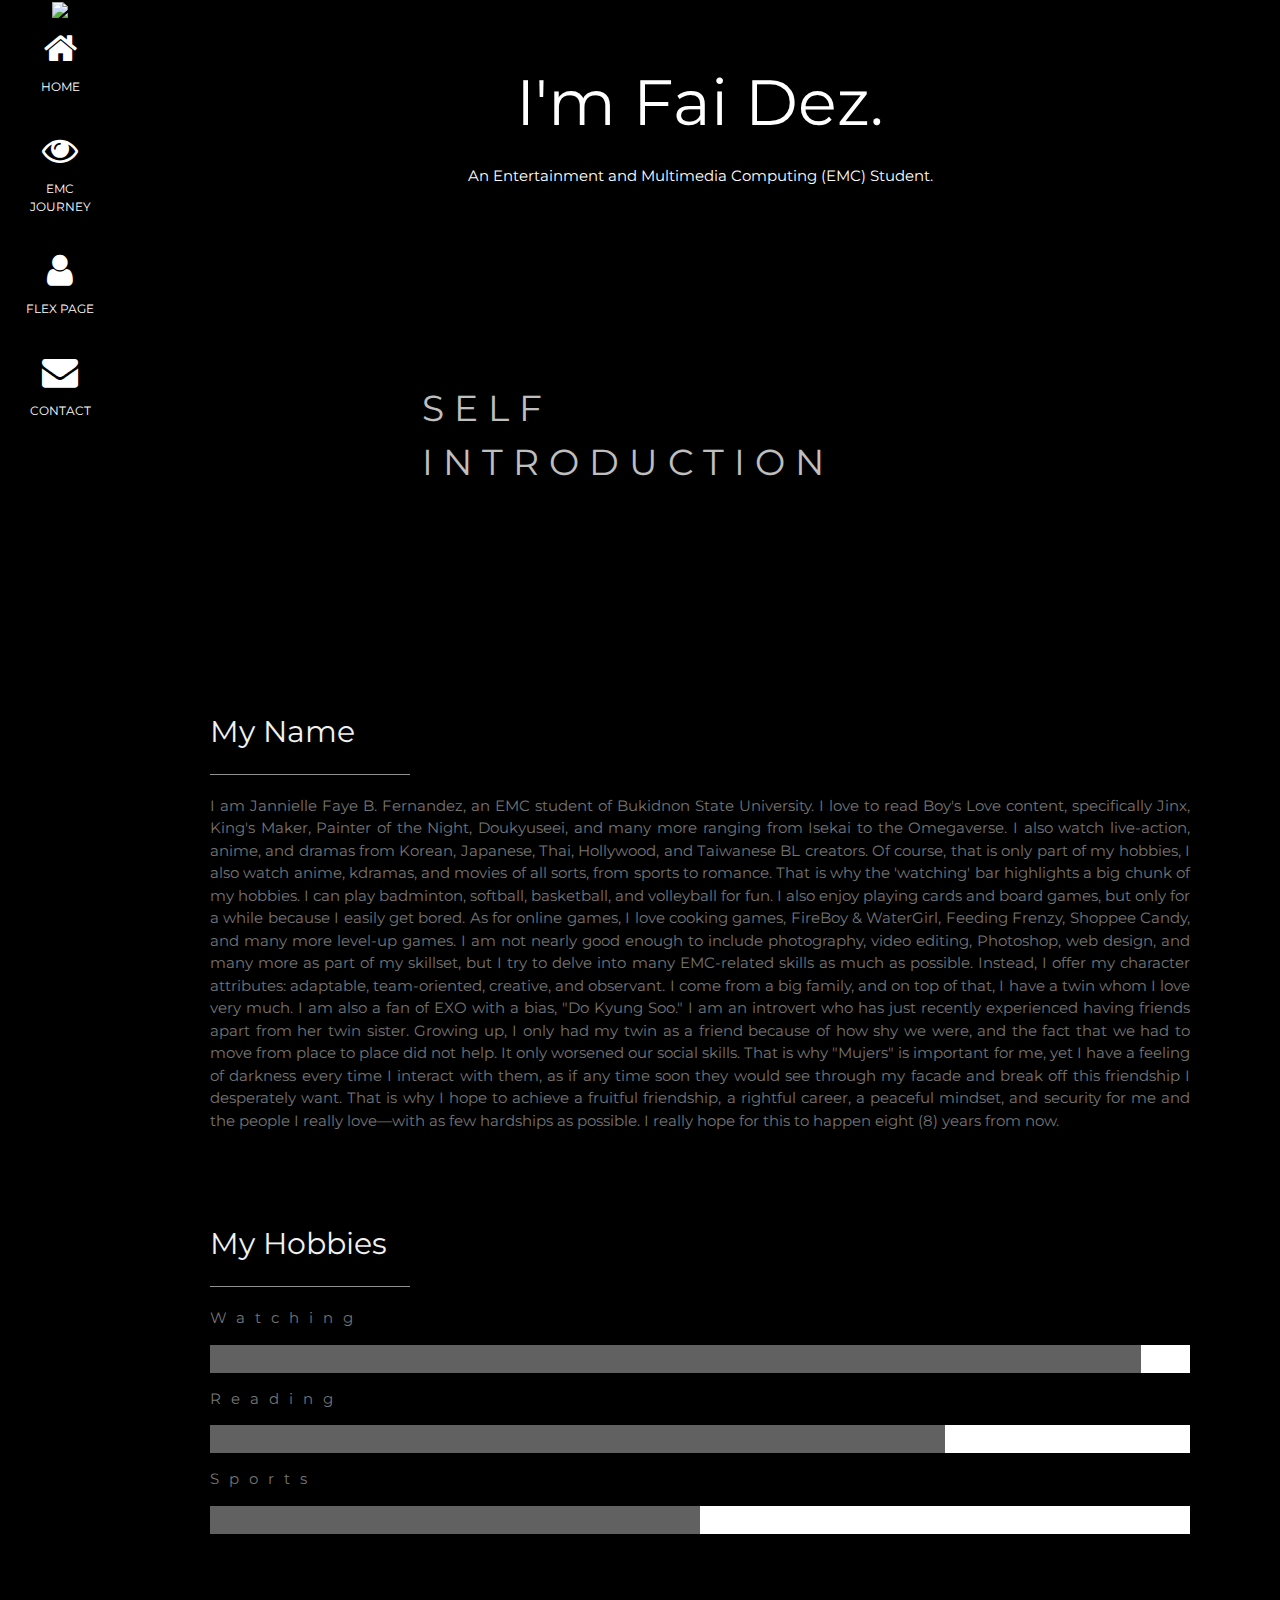
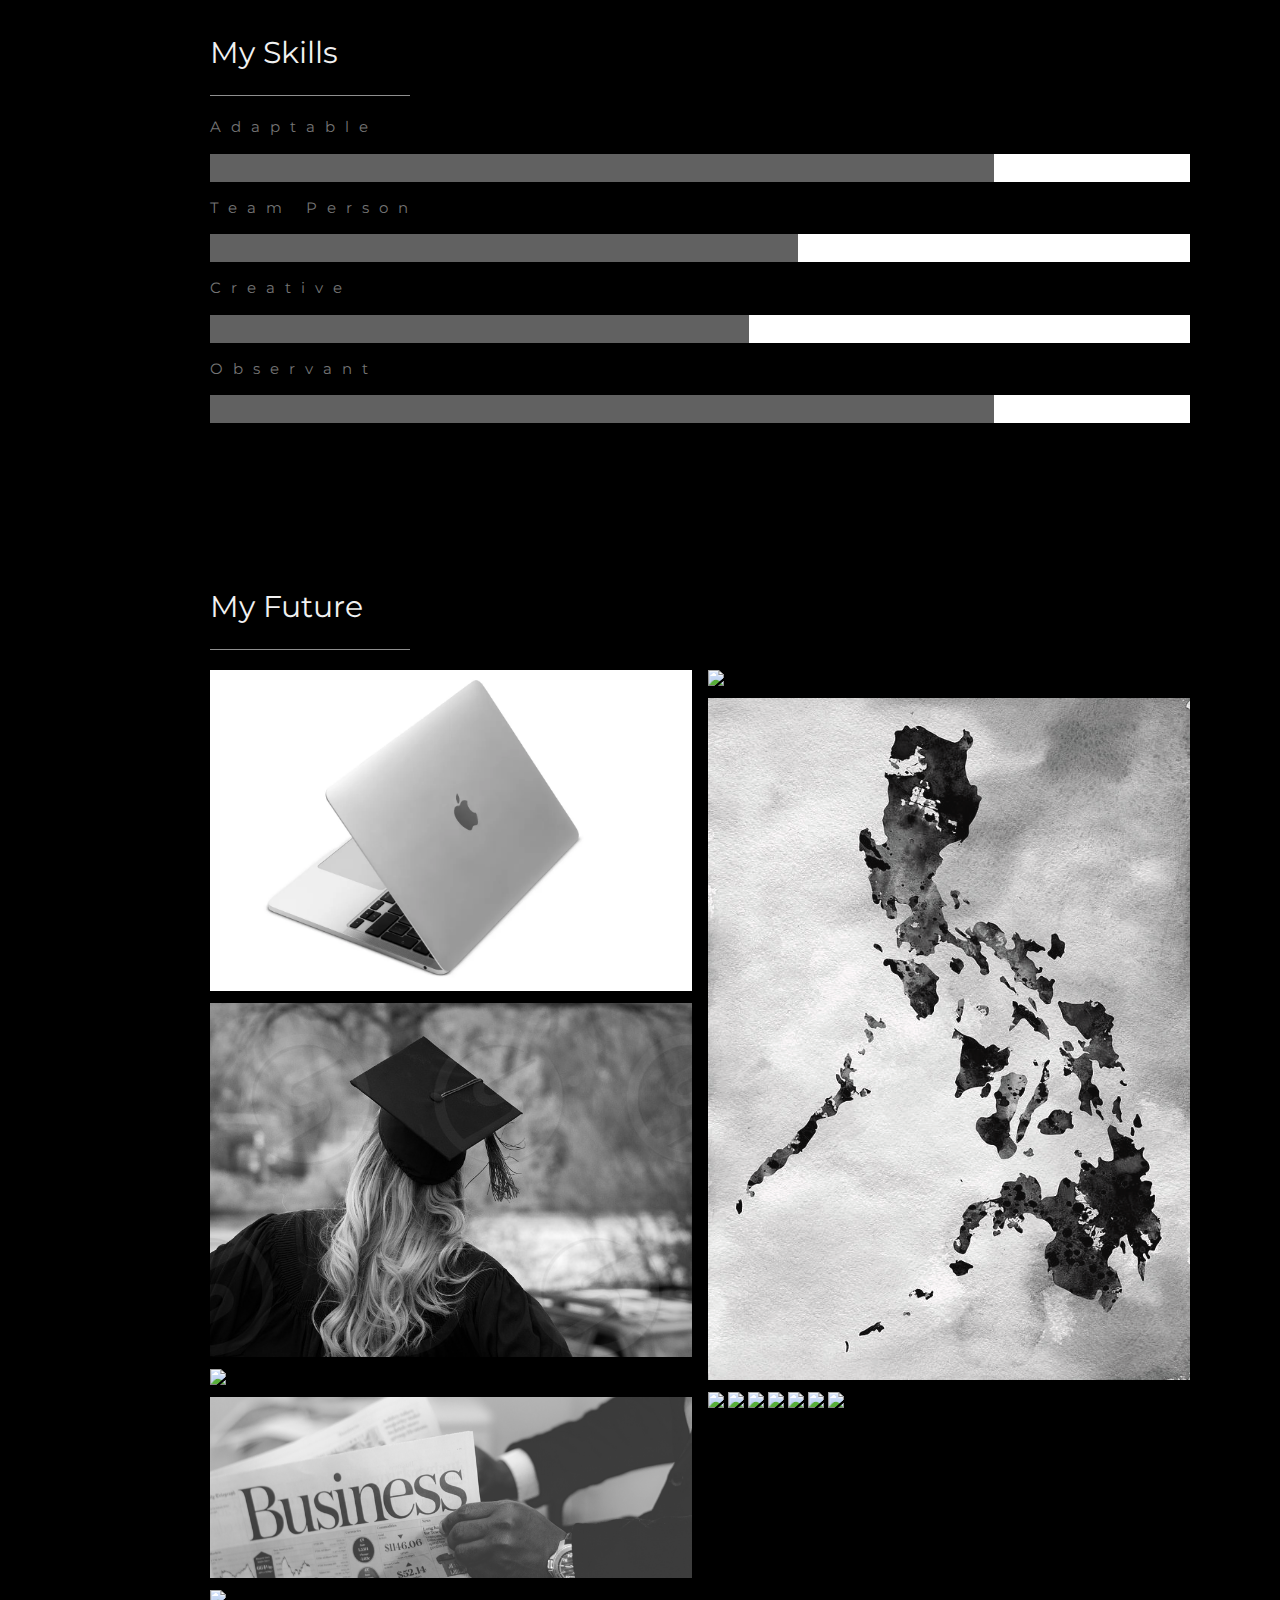
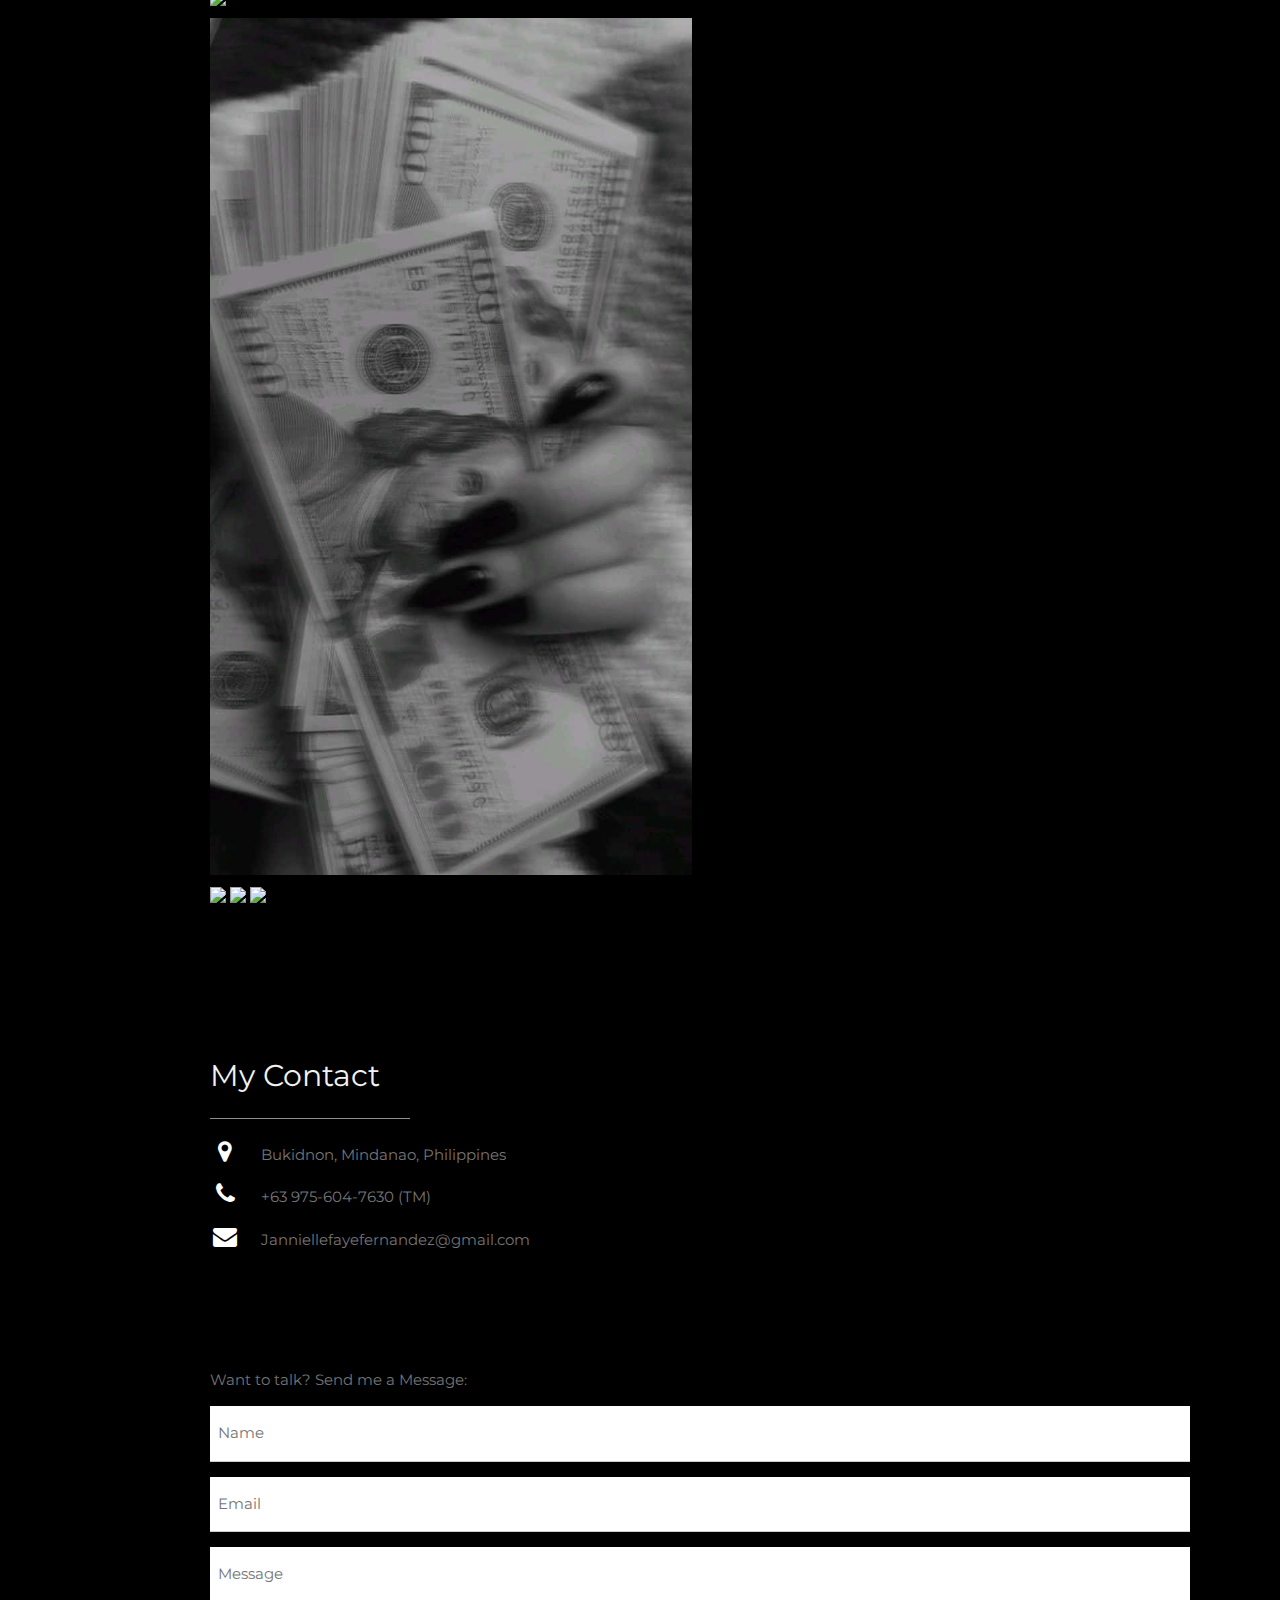
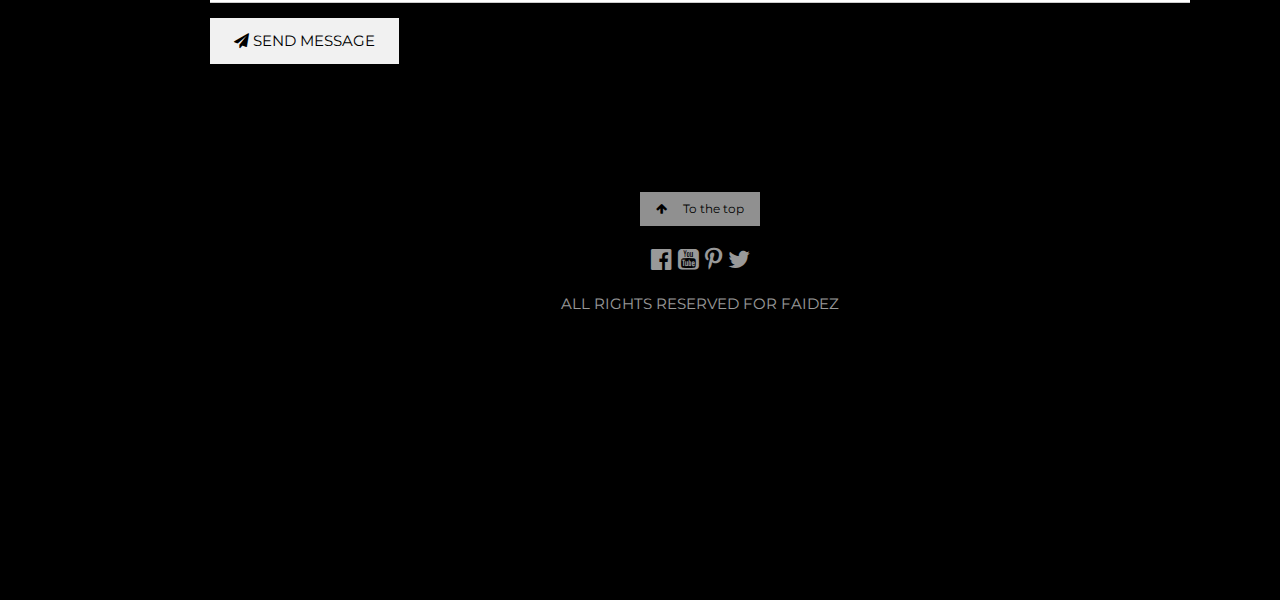
==== commit 5c3f88b4: "Update index.html" ====
--- a/index.html
+++ b/index.html
@@ -226,10 +226,10 @@
     <h2 class="w3-text-light-grey">My Contact</h2>
     <hr style="width:200px" class="w3-opacity">
 
-    <div class="w3-section w3-hide-small">
-      <p><i class="fa fa-map-marker fa-fw w3-text-white w3-xxlarge w3-margin-right"></i> Bukidnon, Mindanao, Philippines</p>
-      <p><i class="fa fa-phone fa-fw w3-text-white w3-xxlarge w3-margin-right"></i> +63 975-604-7630 (TM)</p>
-      <p><i class="fa fa-envelope fa-fw w3-text-white w3-xxlarge w3-margin-right"> </i> Janniellefayefernandez@gmail.com</p>
+    <div class="w3-section">
+      <p><i class="fa fa-map-marker fa-fw w3-text-white w3-xlarge w3-margin-right"></i> Bukidnon, Mindanao, Philippines</p>
+      <p><i class="fa fa-phone fa-fw w3-text-white w3-xlarge w3-margin-right"></i> +63 975-604-7630 (TM)</p>
+      <p><i class="fa fa-envelope fa-fw w3-text-white w3-xlarge w3-margin-right"> </i> Janniellefayefernandez@gmail.com</p>
     </div>
 	<br>
 
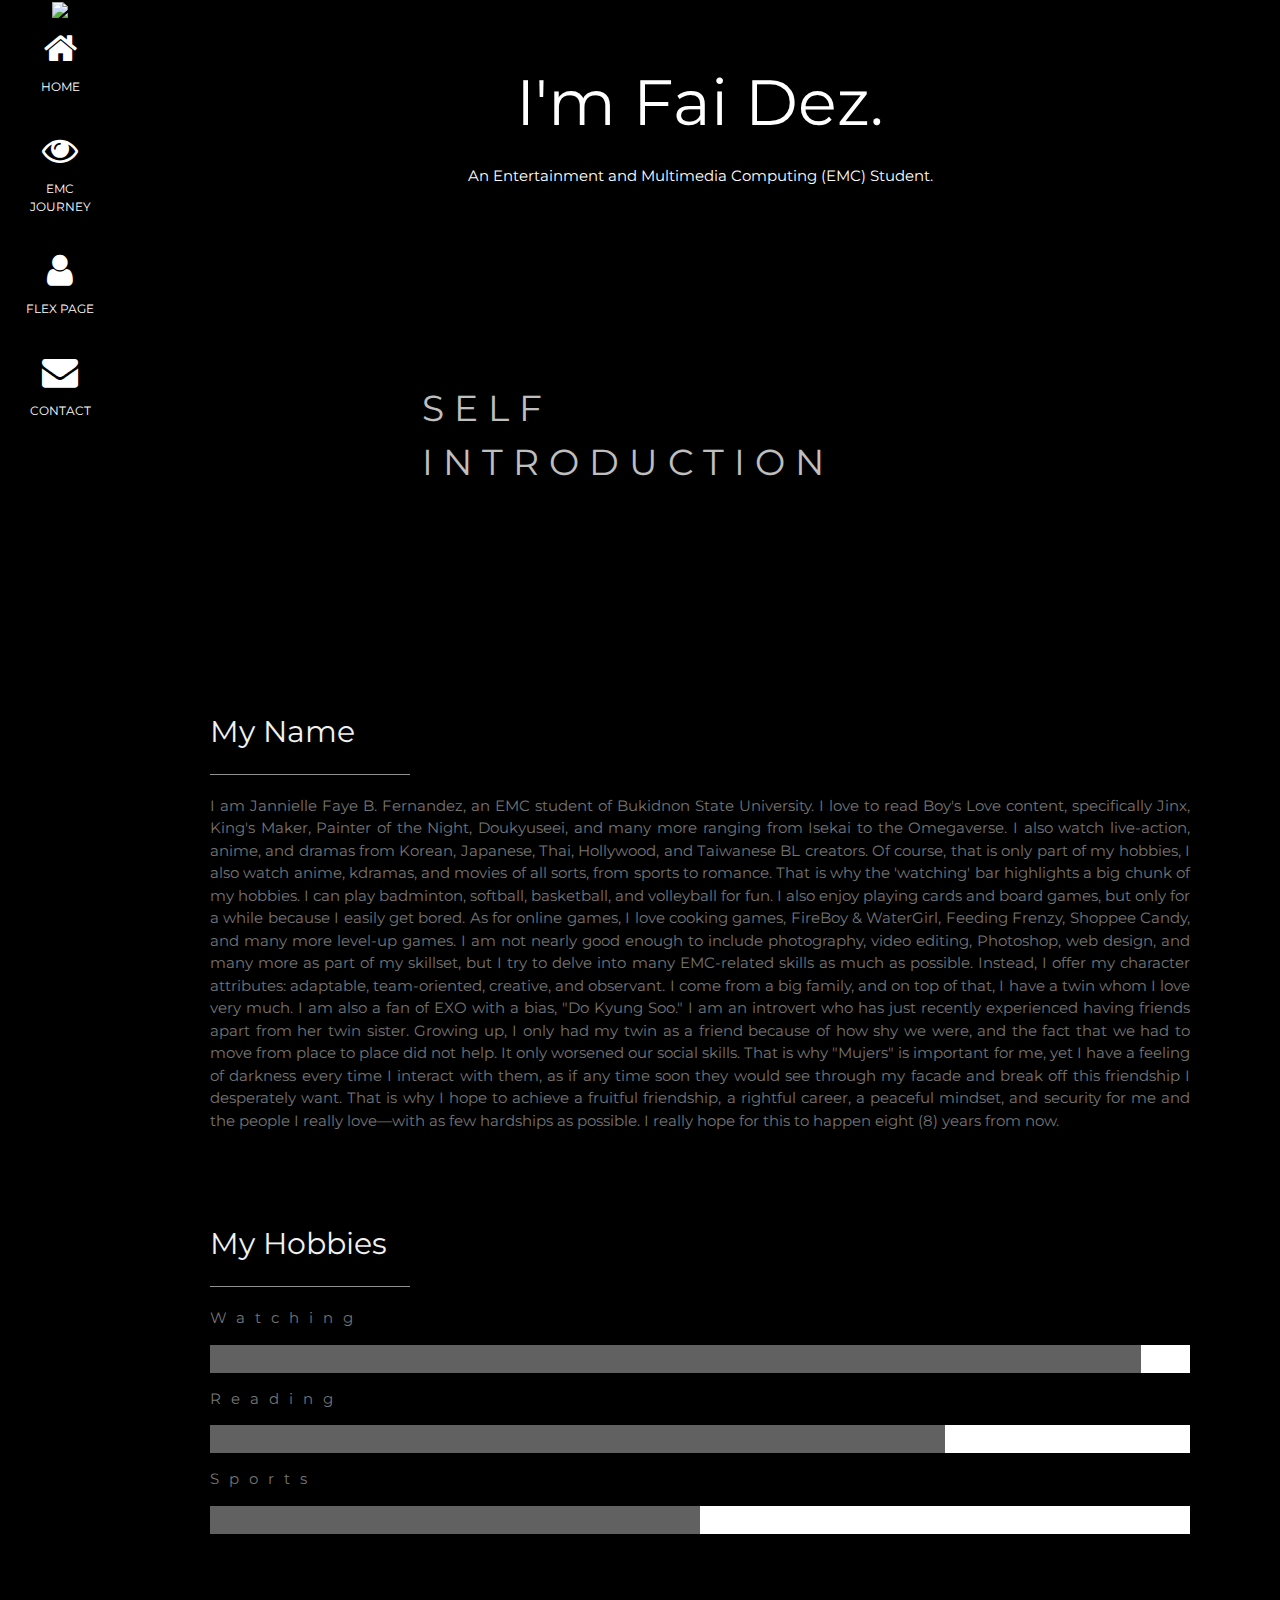
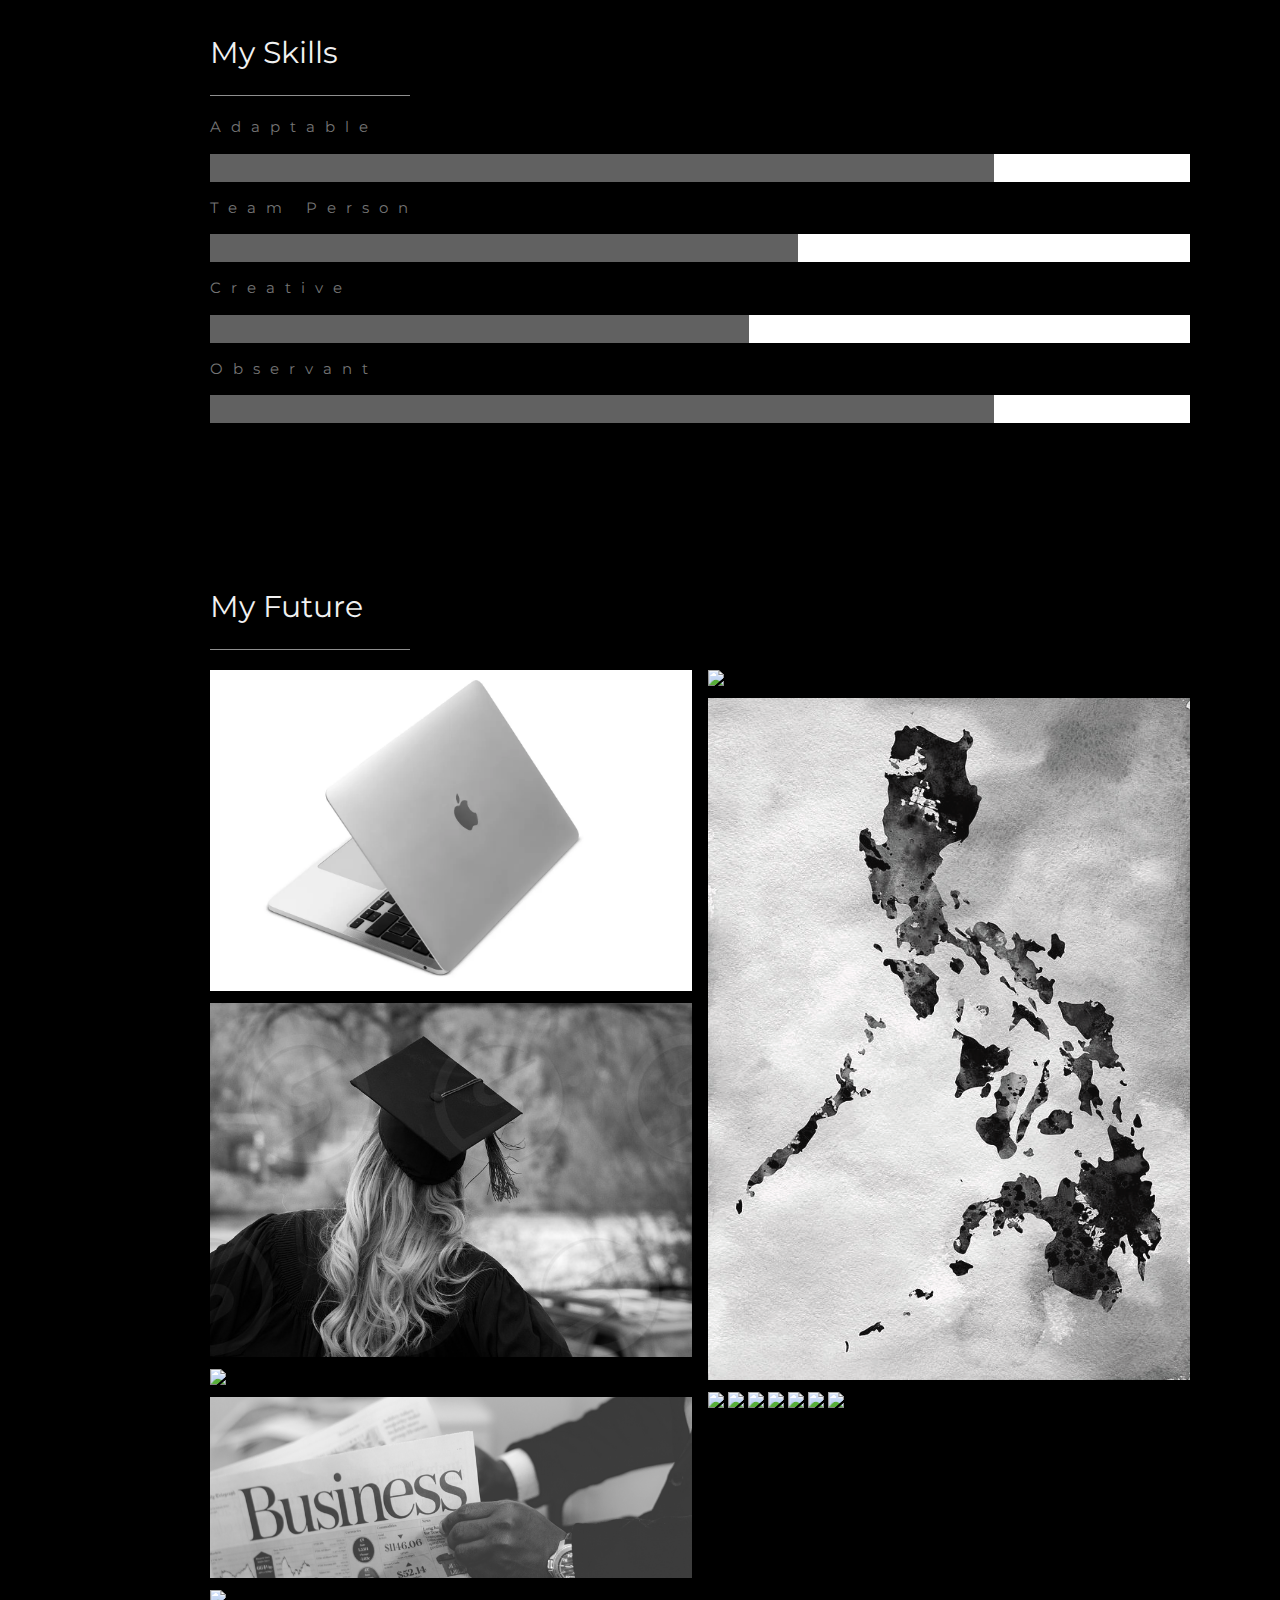
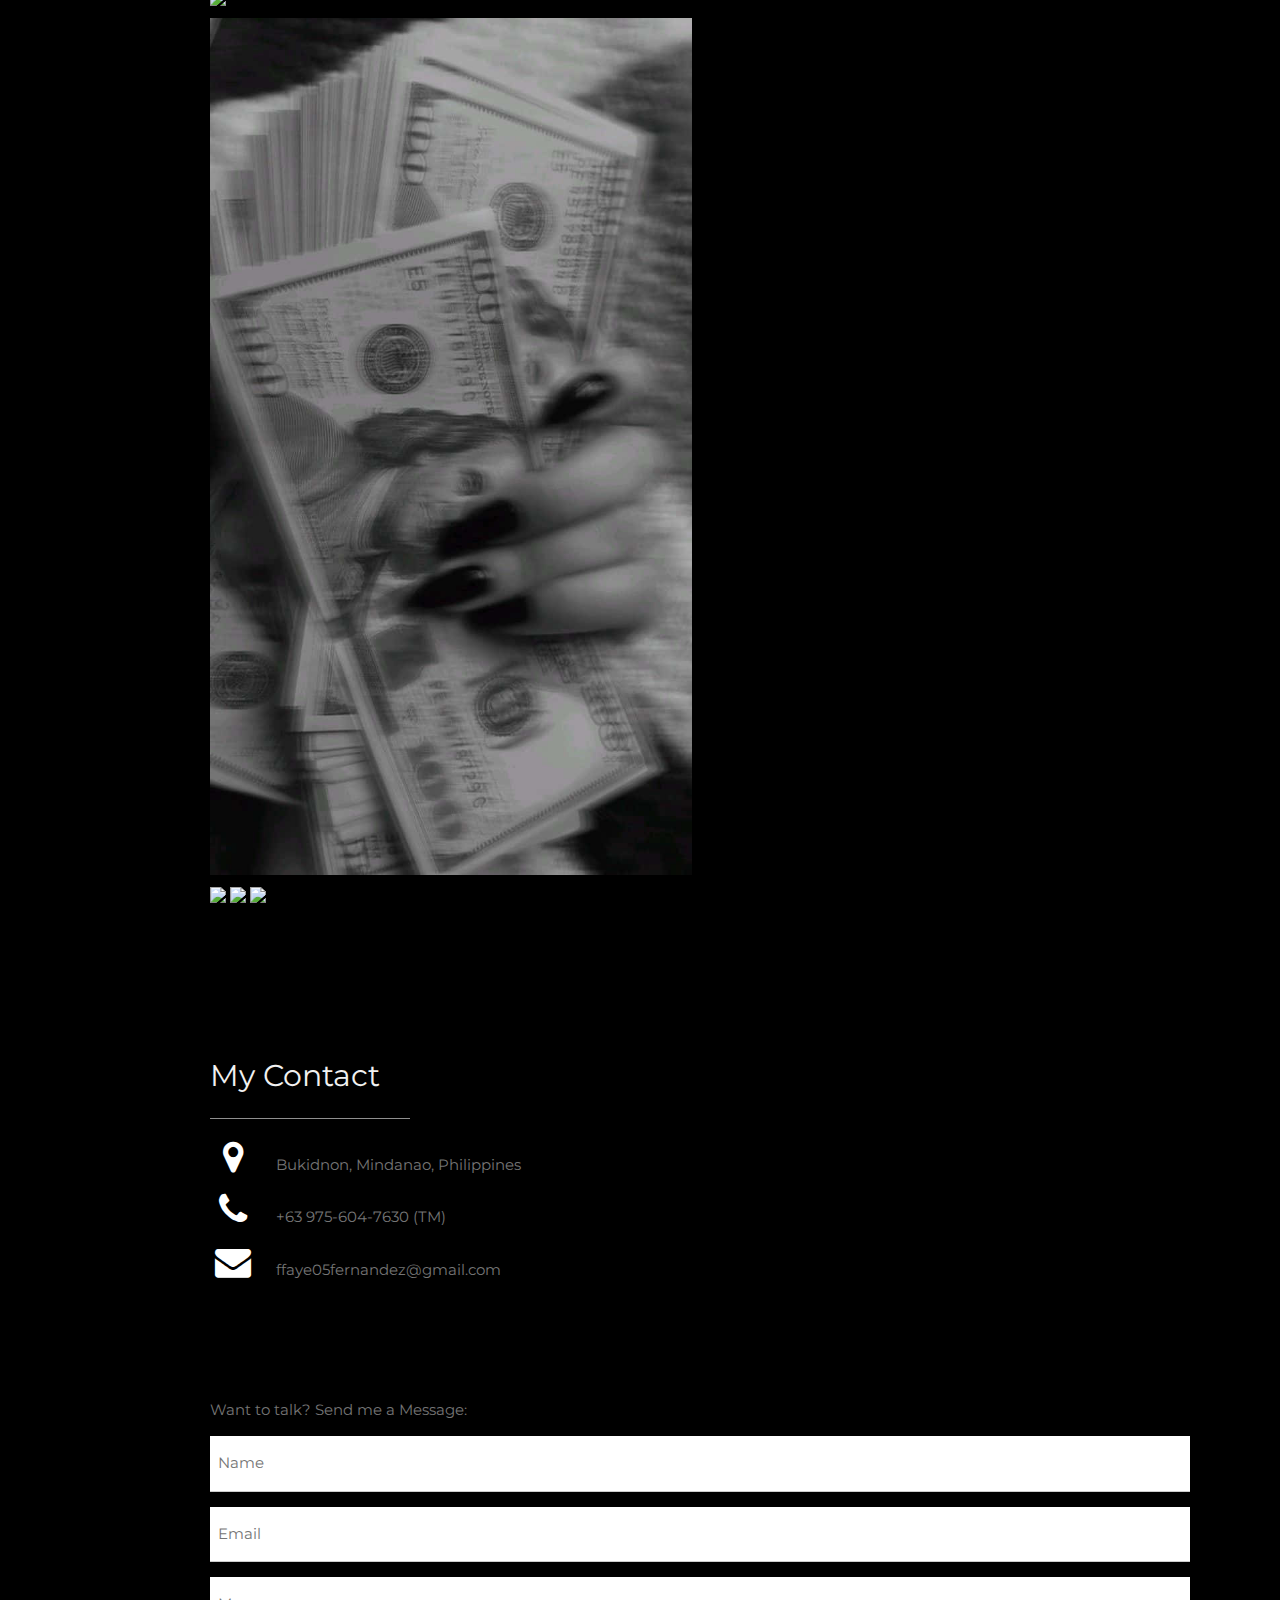
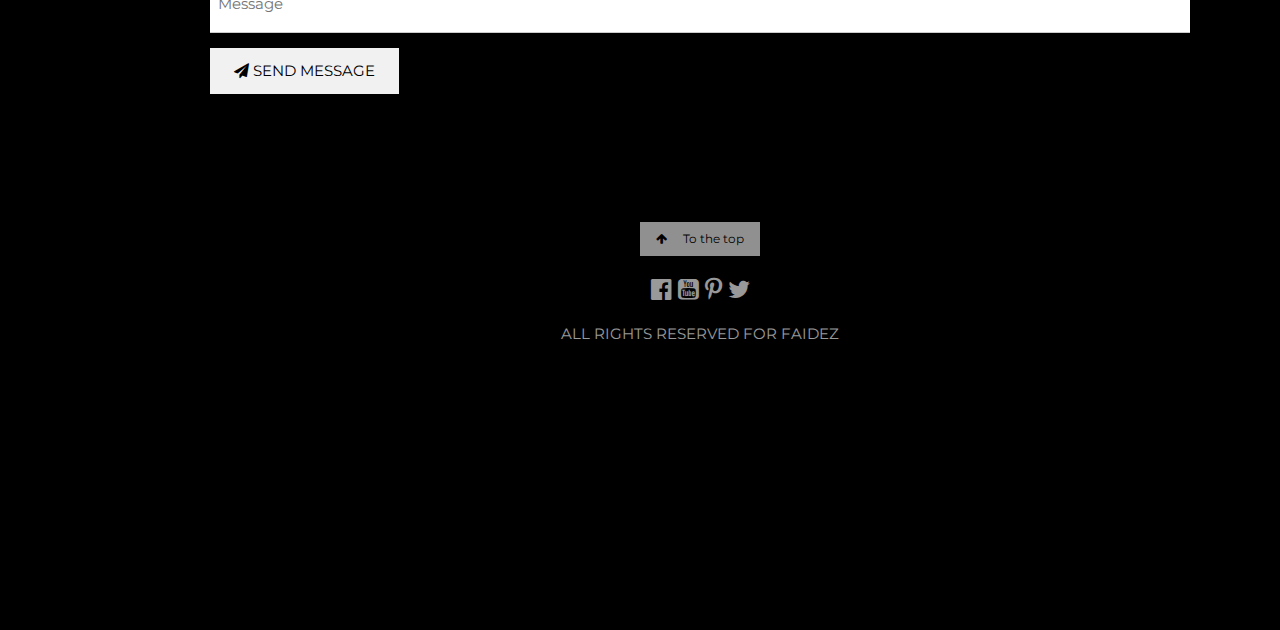
==== commit 0fd1d6ec: "Update index.html" ====
--- a/index.html
+++ b/index.html
@@ -183,7 +183,7 @@
     </div>
 	<br>
 	
-	<div class="w3-content w3-justify w3-text-grey w3-padding-64">
+	<div class="w3-content w3-text-grey w3-padding-64">
   
   <!-- Portfolio Section -->
   <div class="w3-padding-64 w3-content">
@@ -227,9 +227,9 @@
     <hr style="width:200px" class="w3-opacity">
 
     <div class="w3-section">
-      <p><i class="fa fa-map-marker fa-fw w3-text-white w3-xlarge w3-margin-right"></i> Bukidnon, Mindanao, Philippines</p>
-      <p><i class="fa fa-phone fa-fw w3-text-white w3-xlarge w3-margin-right"></i> +63 975-604-7630 (TM)</p>
-      <p><i class="fa fa-envelope fa-fw w3-text-white w3-xlarge w3-margin-right"> </i> Janniellefayefernandez@gmail.com</p>
+      <p><i class="fa fa-map-marker fa-fw w3-text-white w3-xxlarge w3-margin-right"></i> Bukidnon, Mindanao, Philippines</p>
+      <p><i class="fa fa-phone fa-fw w3-text-white w3-xxlarge w3-margin-right"></i> +63 975-604-7630 (TM)</p>
+      <p><i class="fa fa-envelope fa-fw w3-text-white w3-xxlarge w3-margin-right"> </i> ffaye05fernandez@gmail.com</p>
     </div>
 	<br>
 
@@ -254,7 +254,7 @@
   <div class="w3-bar w3-black w3-opacity w3-hover-opacity-off w3-center w3-small w3-icon-decoration-none">
   <a href="#home" class="w3-button w3-light-grey"><i class="fa fa-arrow-up w3-margin-right"></i>To the top</a>
     <div class="w3-xlarge w3-section">
-	<a href = "https://www.facebook.com/faye.fernandez.12" class="fa fa-facebook-official w3-hover-opacity !important"></a>
+    <a href = "https://www.facebook.com/faye.fernandez.12" class="fa fa-facebook-official w3-hover-opacity !important"></a>
     <a href = "https://www.youtube.com/channel/UC6gDHtAI_IEZCUnS5jCD56w" class="fa fa-youtube-square w3-hover-opacity !important" "text-decoration: none"></a>
     <a href = "https://www.pinterest.ph/ffaye98/" class="fa fa-pinterest-p w3-hover-opacity !important"></a>
     <a href = "https://twitter.com/Fai_Dez" class="fa fa-twitter w3-hover-opacity !important"></a>
